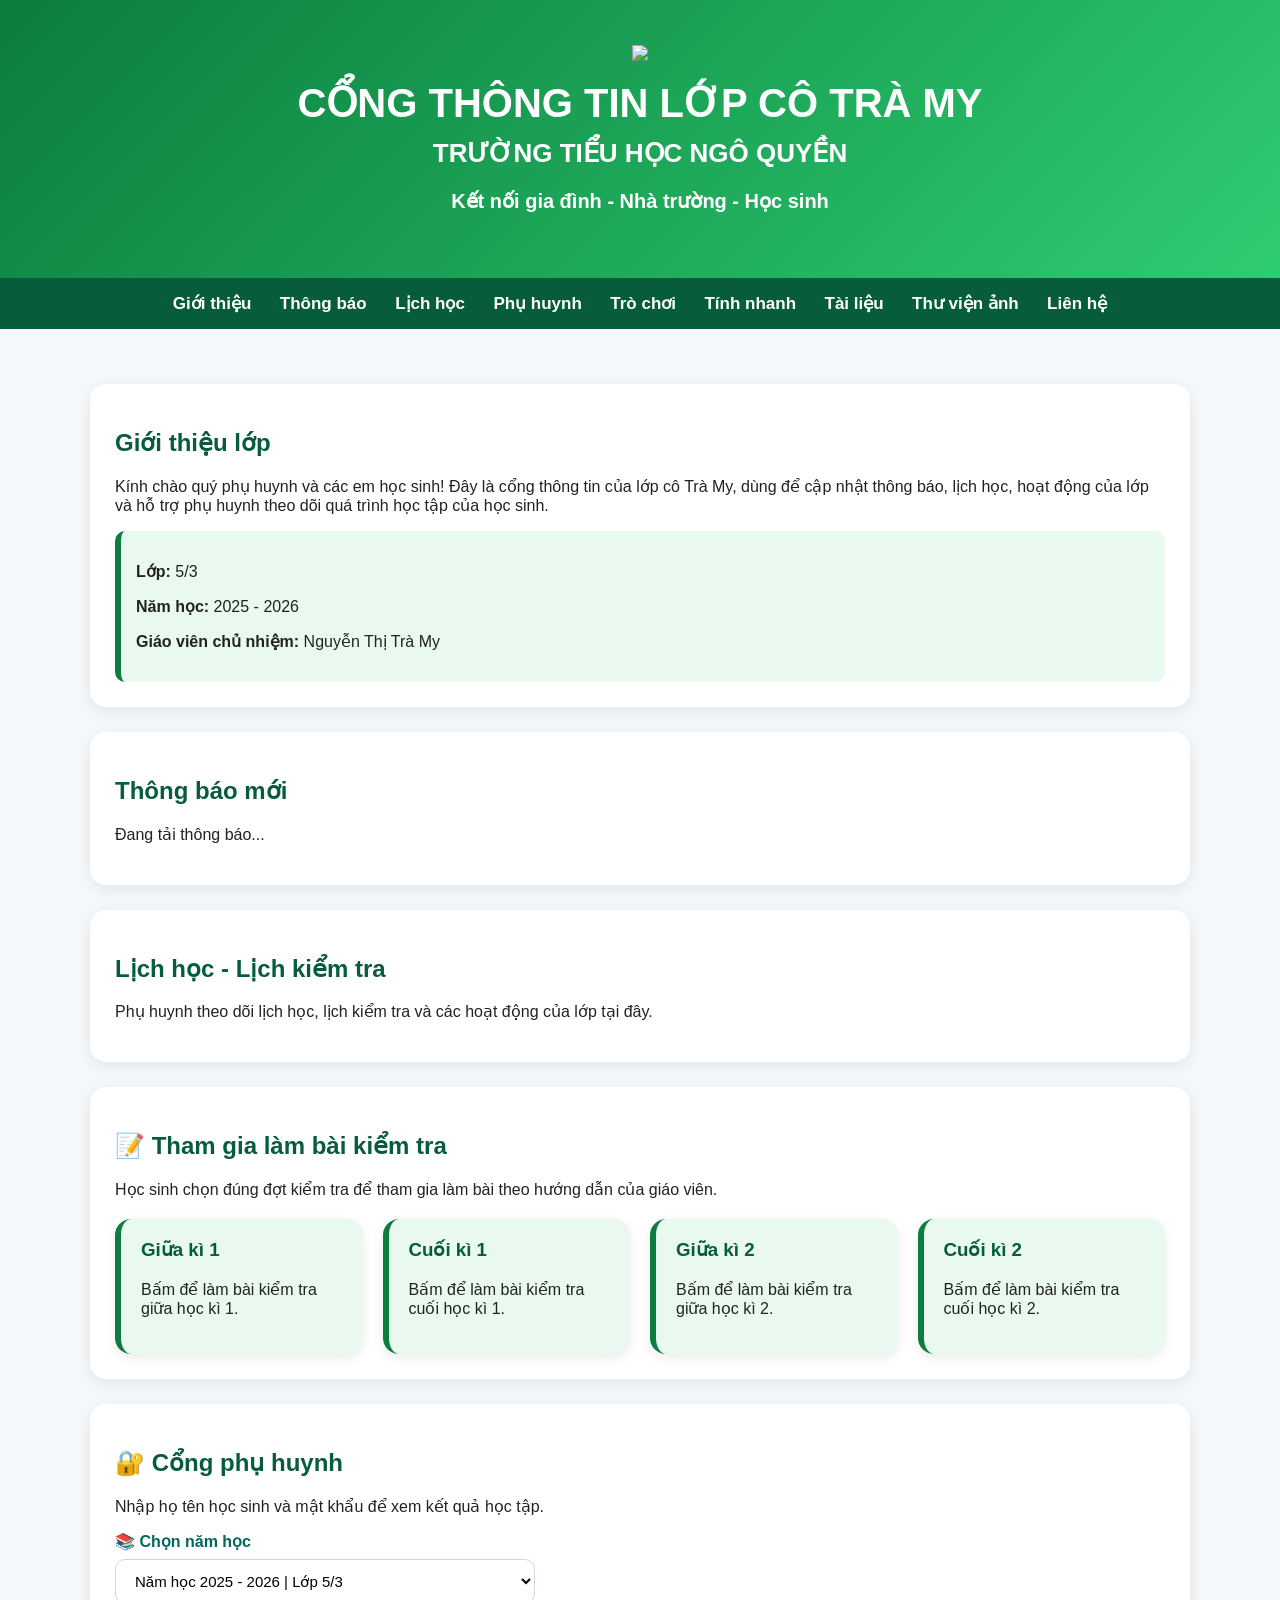
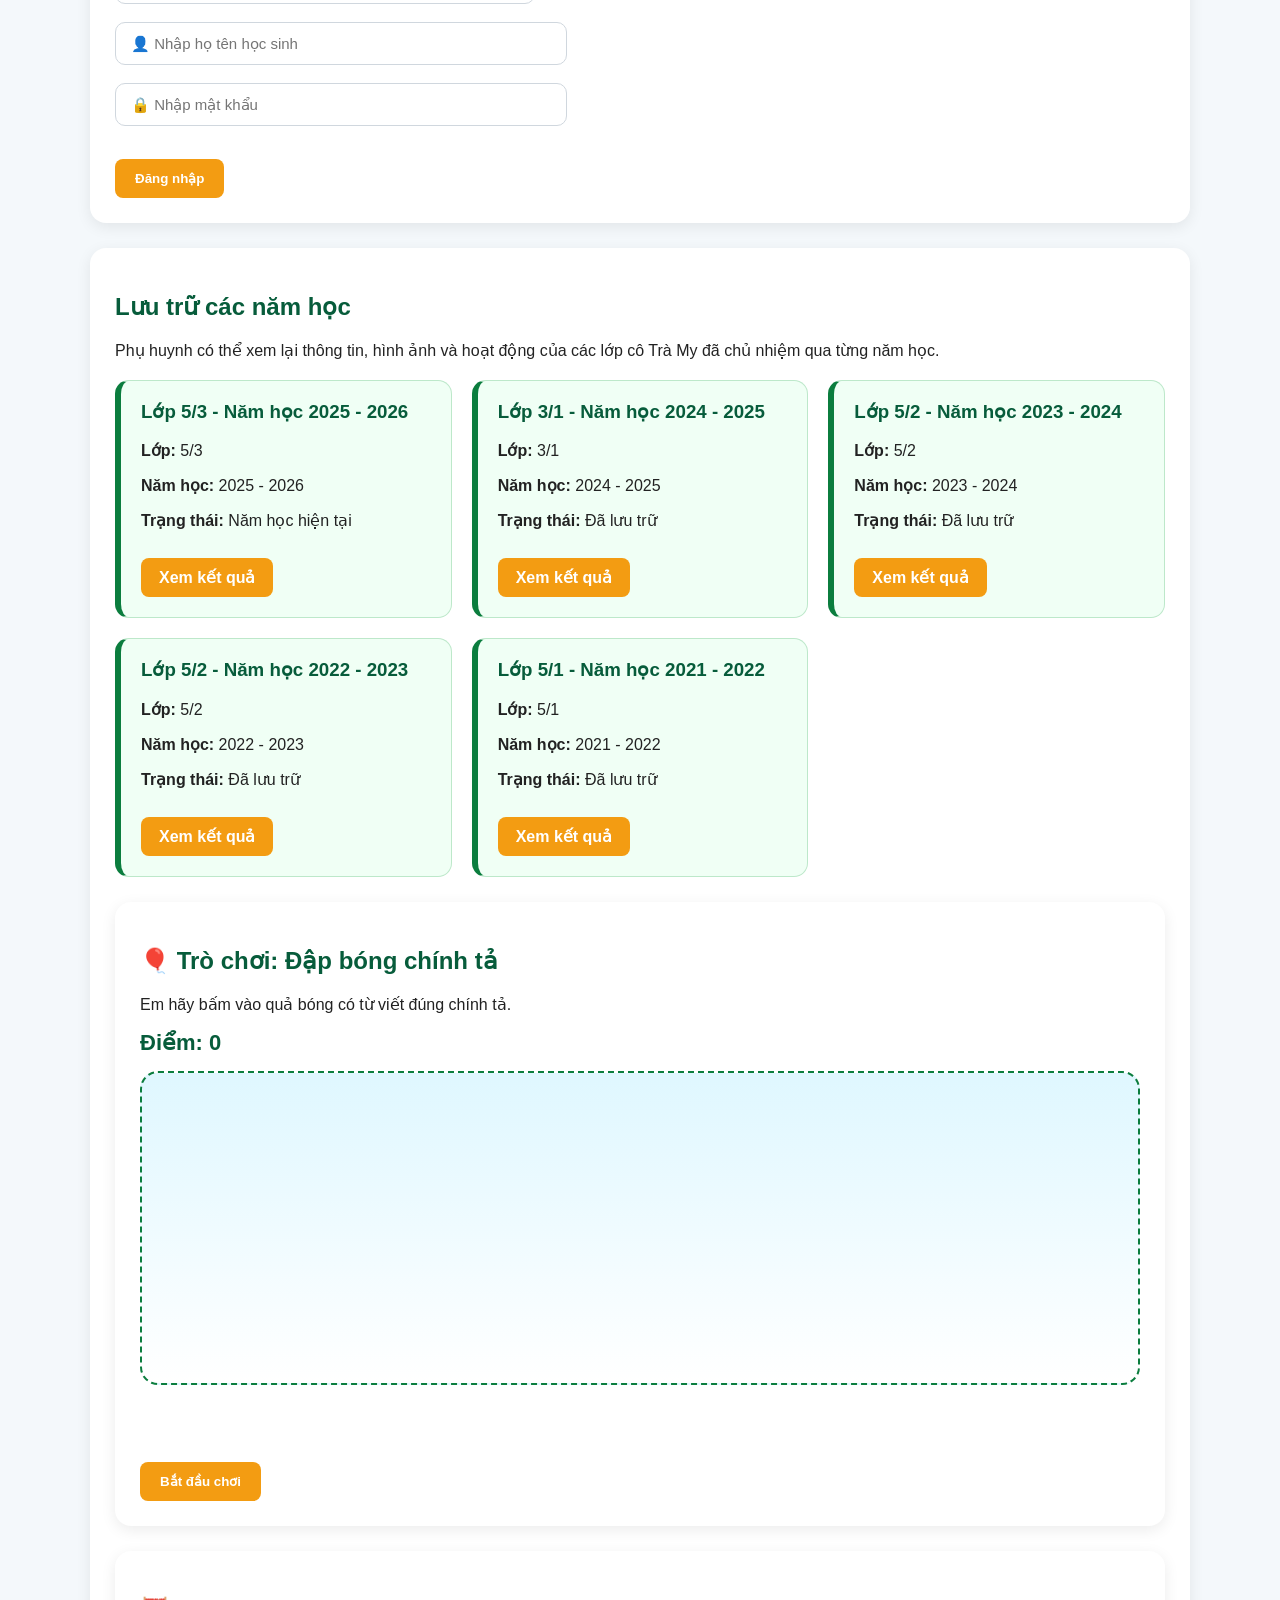
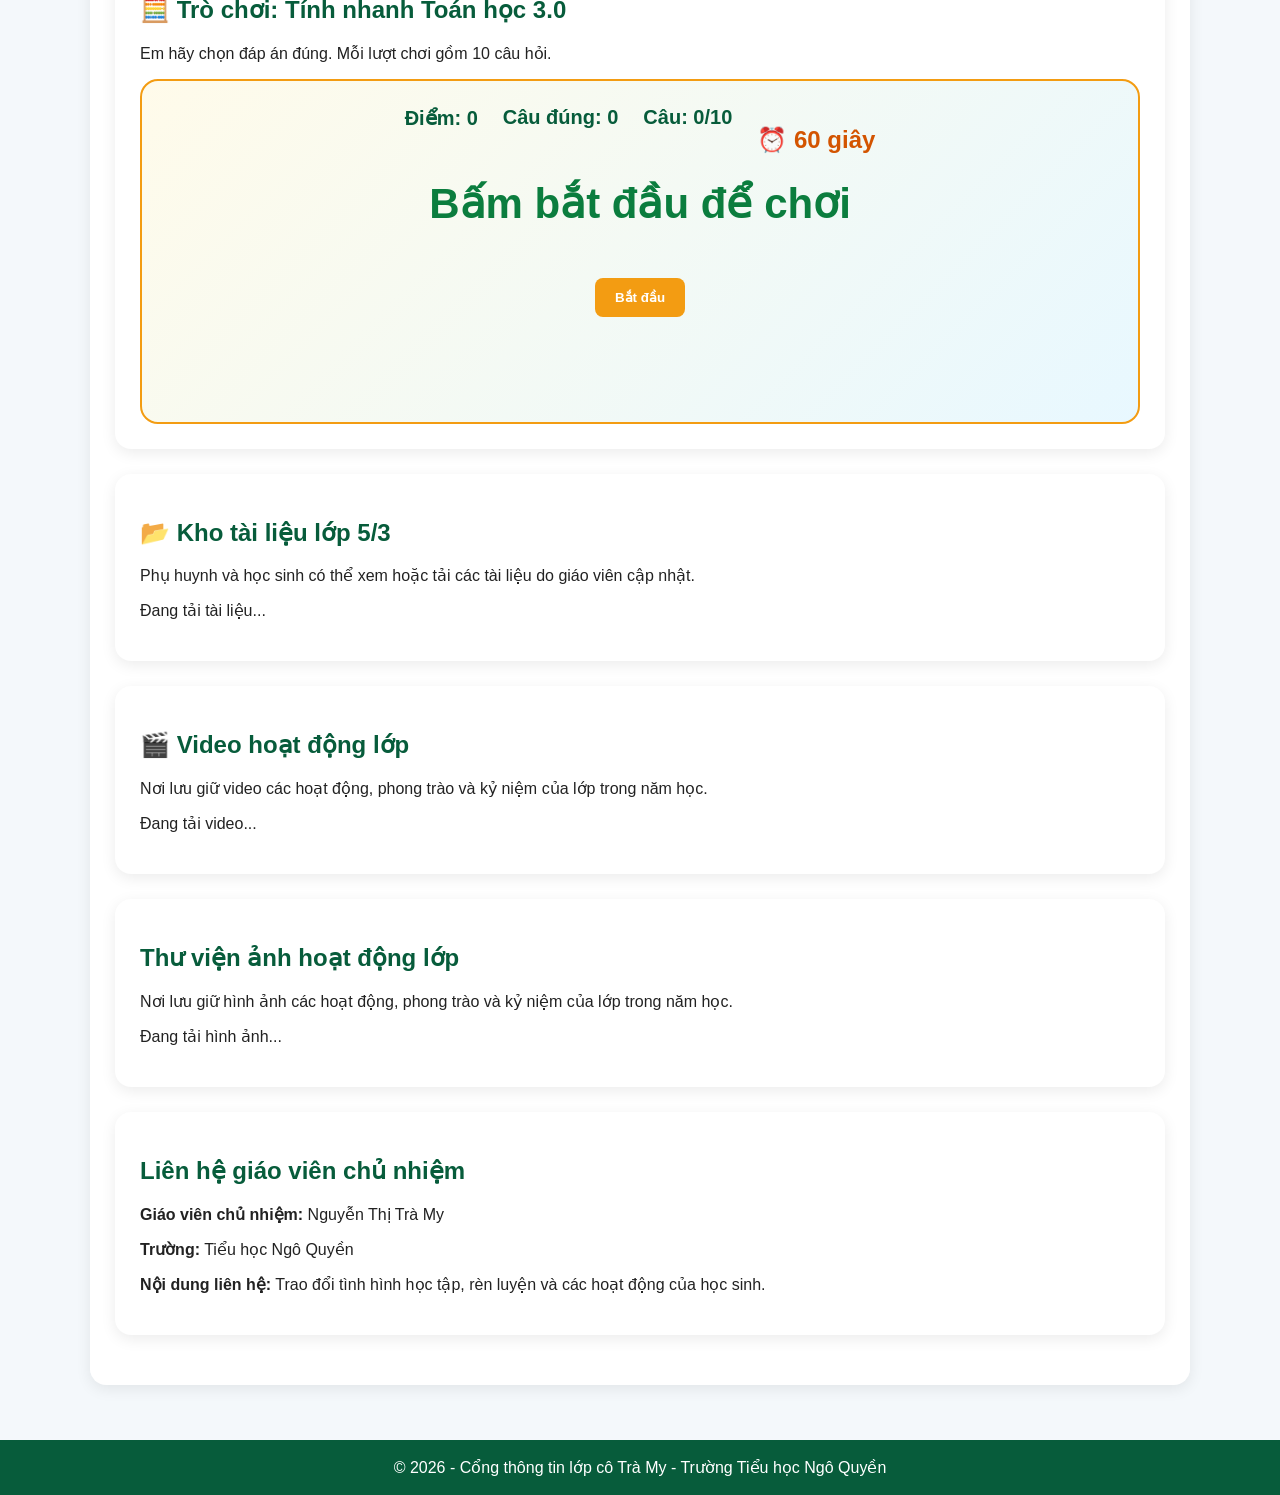
==== index.html @ 510ff074 "Update index.html" ====
<!DOCTYPE html>
<html lang="vi">
<head>
  <meta charset="UTF-8">
  <title>Cổng thông tin lớp cô Trà My</title>
  <link rel="stylesheet" href="style.css">
</head>

<body>

<header>

<img src="images/logo.png" class="logo">

<h1>CỔNG THÔNG TIN LỚP CÔ TRÀ MY</h1>

<h2>TRƯỜNG TIỂU HỌC NGÔ QUYỀN</h2>

<p>Kết nối gia đình - Nhà trường - Học sinh</p>

</header>

<nav>
<a href="#gioithieu">Giới thiệu</a>
<a href="#thongbao">Thông báo</a>
<a href="#lichhoc">Lịch học</a>
<a href="#phuhuynh">Phụ huynh</a>
<a href="#trochoi">Trò chơi</a>
<a href="#toanhoc">Tính nhanh</a>
<a href="#tailieu">Tài liệu</a>
<a href="#thuvien">Thư viện ảnh</a>
<a href="#lienhe">Liên hệ</a>
</nav>

<main>

<section id="gioithieu" class="box">
  <h2>Giới thiệu lớp</h2>
  <p>
    Kính chào quý phụ huynh và các em học sinh!
    Đây là cổng thông tin của lớp cô Trà My, dùng để cập nhật thông báo,
    lịch học, hoạt động của lớp và hỗ trợ phụ huynh theo dõi quá trình học tập của học sinh.
  </p>

  <div class="info">
    <p><b>Lớp:</b> 5/3</p>
    <p><b>Năm học:</b> 2025 - 2026</p>
    <p><b>Giáo viên chủ nhiệm:</b> Nguyễn Thị Trà My</p>
  </div>
</section>

<section id="thongbao" class="box">
  <h2>Thông báo mới</h2>
  <div id="danhSachThongBao">
  <p>Đang tải thông báo...</p>
</div>
</section>

<section id="lichhoc" class="box">
  <h2>Lịch học - Lịch kiểm tra</h2>
  <p>Phụ huynh theo dõi lịch học, lịch kiểm tra và các hoạt động của lớp tại đây.</p>
</section>

<section id="baikiemtra" class="box">
  <h2>📝 Tham gia làm bài kiểm tra</h2>
  <p>
    Học sinh chọn đúng đợt kiểm tra để tham gia làm bài theo hướng dẫn của giáo viên.
  </p>

  <div class="test-grid">

    <a class="test-card" href="#" target="_blank">
      <h3>Giữa kì 1</h3>
      <p>Bấm để làm bài kiểm tra giữa học kì 1.</p>
    </a>

    <a class="test-card" href="#" target="_blank">
      <h3>Cuối kì 1</h3>
      <p>Bấm để làm bài kiểm tra cuối học kì 1.</p>
    </a>

    <a class="test-card" href="#" target="_blank">
      <h3>Giữa kì 2</h3>
      <p>Bấm để làm bài kiểm tra giữa học kì 2.</p>
    </a>

    <a class="test-card" href="#" target="_blank">
      <h3>Cuối kì 2</h3>
      <p>Bấm để làm bài kiểm tra cuối học kì 2.</p>
    </a>

  </div>
</section>
<section id="phuhuynh" class="box">

<h2>🔐 Cổng phụ huynh</h2>

<p>Nhập họ tên học sinh và mật khẩu để xem kết quả học tập.</p>
<div class="form-group">
    <label>📚 Chọn năm học</label>

    <select id="namhoc" class="input-box">
        <option value="2025-2026">Năm học 2025 - 2026 | Lớp 5/3</option>
        <option value="2024-2025">Năm học 2024 - 2025 | Lớp 3/1</option>
        <option value="2023-2024">Năm học 2023 - 2024 | Lớp 5/2</option>
        <option value="2022-2023">Năm học 2022 - 2023 | Lớp 5/2</option>
        <option value="2021-2022">Năm học 2021 - 2022 | Lớp 5/1</option>
    </select>

<br><br>

<input
type="text"
id="tenhs"
class="input-box"
placeholder="👤 Nhập họ tên học sinh">

<br><br>

<input
type="password"
id="matkhau"
class="input-box"
placeholder="🔒 Nhập mật khẩu">

<br><br>
</div>
<button onclick="dangNhapHocSinh()">
Đăng nhập
</button>

<div id="ketQuaHocSinh"></div>

</section>

<section id="namhoc" class="box">
  <h2>Lưu trữ các năm học</h2>
  <p>
    Phụ huynh có thể xem lại thông tin, hình ảnh và hoạt động của các lớp cô Trà My đã chủ nhiệm qua từng năm học.
  </p>

  <div id="dsNamHoc" class="year-list"></div>
<section id="trochoi" class="box">
  <h2>🎈 Trò chơi: Đập bóng chính tả</h2>
  <p>Em hãy bấm vào quả bóng có từ viết đúng chính tả.</p>

  <div class="score-board">
    Điểm: <span id="diem">0</span>
  </div>

  <div id="gameArea" class="game-area"></div>
<p id="ketQuaChinhTa"></p>

  <button onclick="batDauTroChoi()">Bắt đầu chơi</button>
</section>
<section id="toanhoc" class="box">
  <h2>🧮 Trò chơi: Tính nhanh Toán học 3.0</h2>
  <p>Em hãy chọn đáp án đúng. Mỗi lượt chơi gồm 10 câu hỏi.</p>

  <div class="math-game">
    <div class="math-info">
      <span>Điểm: <b id="diemToan">0</b></span>
      <span>Câu đúng: <b id="cauDungToan">0</b></span>
      <span>Câu: <b id="soCauToan">0</b>/10</span>
      <span id="dongHoToan">⏰ 60 giây</span>
    </div>

    <div id="phepTinh" class="math-question">Bấm bắt đầu để chơi</div>

    <div id="luaChonToan" class="answer-grid"></div>

    <button onclick="batDauToan()">Bắt đầu</button>

    <p id="ketQuaToan" class="math-result"></p>
  </div>
</section>


<section id="tailieu" class="box">
  <h2>📂 Kho tài liệu lớp 5/3</h2>
  <p>Phụ huynh và học sinh có thể xem hoặc tải các tài liệu do giáo viên cập nhật.</p>
  <div id="danhSachTaiLieu">
    <p>Đang tải tài liệu...</p>
  </div>
</section>
<section id="video" class="box">
  <h2>🎬 Video hoạt động lớp</h2>
  <p>Nơi lưu giữ video các hoạt động, phong trào và kỷ niệm của lớp trong năm học.</p>

  <div id="danhSachVideo">
    <p>Đang tải video...</p>
  </div>
</section>
<section id="thuvien" class="box">
  <h2>Thư viện ảnh hoạt động lớp</h2>
  <p>Nơi lưu giữ hình ảnh các hoạt động, phong trào và kỷ niệm của lớp trong năm học.</p>

  <div id="danhSachAnh">
    <p>Đang tải hình ảnh...</p>
  </div>
</section>

<section id="lienhe" class="box">
  <h2>Liên hệ giáo viên chủ nhiệm</h2>
  <p><b>Giáo viên chủ nhiệm:</b> Nguyễn Thị Trà My</p>
  <p><b>Trường:</b> Tiểu học Ngô Quyền</p>
  <p><b>Nội dung liên hệ:</b> Trao đổi tình hình học tập, rèn luyện và các hoạt động của học sinh.</p>
</section>

</main>

<footer>
  © 2026 - Cổng thông tin lớp cô Trà My - Trường Tiểu học Ngô Quyền
</footer>

<script src="https://cdn.jsdelivr.net/npm/@supabase/supabase-js@2"></script>
<script src="supabase-config.js"></script>
<script src="script.js"></script>

</body>
</html>
---- style.css ----
body {
  margin: 0;
  font-family: Arial, sans-serif;
  background: #f4f8fb;
  color: #222;
}

header {
  background: linear-gradient(135deg, #0b7d3e, #2ecc71);
  color: white;
  text-align: center;
  padding: 45px 20px;
}

header h1 {
  margin: 0;
  font-size: 40px;
}

header h2 {
  margin: 12px 0;
  font-size: 26px;
}

header p {
  font-size: 20px;
  font-weight: bold;
}

nav {
  background: #075c3b;
  text-align: center;
  padding: 15px;
  position: sticky;
  top: 0;
}

nav a {
  color: white;
  text-decoration: none;
  margin: 12px;
  font-size: 17px;
  font-weight: bold;
}

nav a:hover {
  color: yellow;
}

main {
  width: 90%;
  max-width: 1100px;
  margin: auto;
  padding: 30px 0;
}

.box {
  background: white;
  padding: 25px;
  margin: 25px 0;
  border-radius: 16px;
  box-shadow: 0 4px 15px rgba(0,0,0,0.08);
}

.box h2 {
  color: #075c3b;
}

.info {
  background: #e9f9ef;
  padding: 15px;
  border-left: 6px solid #0b7d3e;
  border-radius: 10px;
  margin-top: 15px;
}

input {
  padding: 12px;
  width: 260px;
  border: 1px solid #ccc;
  border-radius: 8px;
}

button {
  padding: 12px 20px;
  background: #f39c12;
  color: white;
  border: none;
  border-radius: 8px;
  font-weight: bold;
  cursor: pointer;
}

button:hover {
  background: #d98200;
}

footer {
  background: #075c3b;
  color: white;
  text-align: center;
  padding: 18px;
}
.logo{
    width:120px;
    margin-bottom:15px;
}
.year-list {
  display: grid;
  grid-template-columns: repeat(auto-fit, minmax(260px, 1fr));
  gap: 20px;
  margin-top: 20px;
}

.year-card {
  background: #f0fff5;
  border: 1px solid #bde8ca;
  border-left: 6px solid #0b7d3e;
  padding: 20px;
  border-radius: 14px;
}

.year-card h3 {
  color: #075c3b;
  margin-top: 0;
}
.score-board {
  font-size: 22px;
  font-weight: bold;
  color: #075c3b;
  margin: 15px 0;
}

.game-area {
  min-height: 260px;
  background: linear-gradient(#dff7ff, #ffffff);
  border: 2px dashed #0b7d3e;
  border-radius: 18px;
  padding: 25px;
  display: flex;
  justify-content: space-around;
  align-items: end;
}

.balloon {
  width: 150px;
  height: 190px;
  background: #ff6b6b;
  border-radius: 50% 50% 45% 45%;
  display: flex;
  align-items: center;
  justify-content: center;
  text-align: center;
  color: white;
  font-weight: bold;
  font-size: 20px;
  cursor: pointer;
  animation: bayLen 3s infinite alternate;
}

.balloon:nth-child(2) {
  background: #3498db;
}

@keyframes bayLen {
  from {
    transform: translateY(40px);
  }
  to {
    transform: translateY(-30px);
  }
}
#ketQuaChinhTa{
    text-align:center;
    font-size:22px;
    font-weight:bold;
    color:#075c3b;
    min-height:40px;
    margin-top:15px;
}
.answer-grid{
    display:grid;
    grid-template-columns:repeat(2,1fr);
    gap:15px;
    margin-top:20px;
}

.answer-option{
    background:#0b7d3e;
    color:white;
    padding:18px;
    border-radius:12px;
    cursor:pointer;
    font-size:22px;
    font-weight:bold;
    text-align:center;
}

.answer-option:hover{
    background:#0f9d4a;
}

#dongHoToan{
    font-size:24px;
    font-weight:bold;
    color:#d35400;
    margin-top:20px;
}
.math-info {
  display: flex;
  justify-content: center;
  gap: 18px;
  flex-wrap: wrap;
  font-size: 18px;
  color: #075c3b;
  margin-bottom: 20px;
}

.correct-answer {
  background: #27ae60 !important;
  animation: dungSai 0.5s;
}

.wrong-answer {
  background: #e74c3c !important;
  animation: dungSai 0.5s;
}

@keyframes dungSai {
  0% { transform: scale(1); }
  50% { transform: scale(1.08); }
  100% { transform: scale(1); }
}

.final-result {
  background: #fffbea;
  border: 2px solid #f39c12;
  border-radius: 16px;
  padding: 20px;
  margin-top: 20px;
  text-align: center;
}

.final-result h3 {
  color: #d35400;
  font-size: 28px;
}
.math-game {
  background: linear-gradient(135deg, #fffbea, #e8f8ff);
  border: 2px solid #f39c12;
  padding: 25px;
  border-radius: 18px;
  margin-top: 15px;
  text-align: center;
}

.math-info {
  display: flex;
  justify-content: center;
  gap: 25px;
  flex-wrap: wrap;
  font-size: 20px;
  font-weight: bold;
  color: #075c3b;
  margin-bottom: 20px;
}

.math-question {
  font-size: 42px;
  font-weight: bold;
  color: #0b7d3e;
  margin: 25px 0;
}

.answer-grid {
  display: grid;
  grid-template-columns: repeat(2, 1fr);
  gap: 18px;
  margin: 25px 0;
}

.answer-option {
  background: #0b7d3e;
  color: white;
  padding: 22px;
  border-radius: 14px;
  cursor: pointer;
  font-size: 26px;
  font-weight: bold;
  text-align: center;
}

.answer-option:hover {
  background: #0f9d4a;
  transform: scale(1.03);
}

#dongHoToan {
  font-size: 24px;
  font-weight: bold;
  color: #d35400;
}

.math-result {
  font-size: 22px;
  font-weight: bold;
  color: #075c3b;
  min-height: 40px;
  margin-top: 18px;
}

.correct-answer {
  background: #27ae60 !important;
}

.wrong-answer {
  background: #e74c3c !important;
}
.test-grid {
  display: grid;
  grid-template-columns: repeat(auto-fit, minmax(220px, 1fr));
  gap: 20px;
  margin-top: 20px;
}

.test-card {
  background: #e9f9ef;
  border-left: 6px solid #0b7d3e;
  padding: 20px;
  border-radius: 16px;
  text-decoration: none;
  color: #222;
  box-shadow: 0 4px 12px rgba(0,0,0,0.08);
}

.test-card h3 {
  color: #075c3b;
  margin-top: 0;
}

.test-card:hover {
  background: #d7f5e2;
  transform: translateY(-3px);
}
.parent-page {
  background: #f7fff9;
  border: 2px solid #0b7d3e;
  border-radius: 18px;
  padding: 25px;
  margin-top: 25px;
}

.parent-page h2,
.parent-page h3 {
  color: #075c3b;
}

.note-parent {
  background: #e9f9ef;
  padding: 12px;
  border-left: 5px solid #0b7d3e;
  border-radius: 8px;
}

.term-card-full {
  background: white;
  border-left: 7px solid #0b7d3e;
  padding: 22px;
  margin: 25px 0;
  border-radius: 16px;
  box-shadow: 0 4px 14px rgba(0,0,0,0.08);
}

.term-card-full h3 {
  color: #075c3b;
  font-size: 24px;
}

.term-card-full h4 {
  color: #d35400;
  margin-top: 20px;
}

.result-table {
  width: 100%;
  border-collapse: collapse;
  margin-top: 12px;
}

.result-table th {
  background: #0b7d3e;
  color: white;
  padding: 10px;
}

.result-table td {
  border: 1px solid #ddd;
  padding: 10px;
  text-align: center;
}

.result-table td:first-child {
  text-align: left;
  font-weight: bold;
}

.tag-list {
  display: flex;
  flex-wrap: wrap;
  gap: 10px;
}

.tag-list span {
  background: #e9f9ef;
  border: 1px solid #b7e4c7;
  padding: 8px 12px;
  border-radius: 20px;
  font-weight: bold;
}

.teacher-comment {
  background: #fffbea;
  border-left: 6px solid #f39c12;
  padding: 15px;
  border-radius: 10px;
  margin-top: 18px;
}

.reward-box {
  background: #fff2cc;
  border-left: 6px solid #f1c40f;
  padding: 15px;
  border-radius: 10px;
  margin-top: 15px;
  font-size: 18px;
}
/* GIAO DIỆN SỔ LIÊN LẠC ĐIỆN TỬ */

.parent-page {
  background: #f4fbf7;
  border-radius: 20px;
  padding: 25px;
  border: 2px solid #0b7d3e;
}

.parent-page h2 {
  text-align: center;
  color: #075c3b;
  font-size: 30px;
}

.parent-page h3 {
  color: #075c3b;
}

.term-card-full {
  background: #ffffff;
  border-radius: 18px;
  padding: 25px;
  margin: 25px 0;
  border-top: 8px solid #0b7d3e;
  box-shadow: 0 6px 18px rgba(0,0,0,0.12);
}

.term-card-full h3 {
  background: linear-gradient(135deg, #0b7d3e, #2ecc71);
  color: white;
  padding: 15px;
  border-radius: 12px;
  text-align: center;
  font-size: 24px;
}

.result-table {
  width: 100%;
  border-collapse: collapse;
  overflow: hidden;
  border-radius: 12px;
  margin-top: 15px;
}

.result-table th {
  background: #075c3b;
  color: white;
  padding: 12px;
}

.result-table td {
  border: 1px solid #ddd;
  padding: 11px;
  text-align: center;
}

.result-table td:first-child {
  text-align: left;
  font-weight: bold;
}

.tag-list span {
  background: #e9f9ef;
  color: #075c3b;
  border: 1px solid #b7e4c7;
  padding: 9px 14px;
  border-radius: 20px;
  font-weight: bold;
}

.teacher-comment {
  background: #fffbea;
  border-left: 7px solid #f39c12;
  padding: 18px;
  border-radius: 14px;
  margin-top: 20px;
}

.reward-box {
  background: linear-gradient(135deg, #fff2cc, #ffe699);
  border-left: 7px solid #f1c40f;
  padding: 18px;
  border-radius: 14px;
  margin-top: 18px;
  font-size: 19px;
  font-weight: bold;
}

.print-btn {
  display: block;
  margin: 25px auto;
  background: #0b7d3e;
  padding: 14px 28px;
  font-size: 18px;
}
.form-group{
    margin-bottom:15px;
}

.form-group label{
    display:block;
    margin-bottom:8px;
    font-weight:600;
    color:#00695c;
}

.input-box{
    width:100%;
    max-width:420px;
    padding:12px 15px;
    border:1px solid #d0d7de;
    border-radius:10px;
    font-size:15px;
    background:#fff;
    transition:0.3s;
}

.input-box:focus{
    border-color:#009688;
    box-shadow:0 0 0 3px rgba(0,150,136,0.15);
    outline:none;
}
.login-btn{
    background:#ff9800;
    color:white;
    border:none;
    padding:12px 30px;
    border-radius:10px;
    font-size:16px;
    font-weight:600;
    cursor:pointer;
    transition:0.3s;
}

.login-btn:hover{
    background:#f57c00;
    transform:translateY(-2px);
}
.student-header{
    display:flex;
    align-items:center;
    gap:20px;
    background:#f5faf7;
    border:2px solid #d9efe2;
    border-radius:18px;
    padding:20px;
    margin-bottom:25px;
}

.student-avatar{
    width:90px;
    height:90px;
    border-radius:50%;
    background:#0b8457;
    color:white;
    font-size:50px;
    display:flex;
    justify-content:center;
    align-items:center;
}

.student-info-box h2{
    margin:0;
    color:#00695c;
}

.student-name{
    font-size:32px;
    margin-top:8px;
    margin-bottom:8px;
    color:#0b8457;
    font-weight:700;
}

.student-desc{
    color:#666;
    font-size:15px;
    margin-top:4px;
}
.notice-card {
  background: #f7fff9;
  border-left: 6px solid #0b7d3e;
  padding: 15px;
  border-radius: 12px;
  margin: 12px 0;
  box-shadow: 0 3px 10px rgba(0,0,0,0.06);
}

.notice-date {
  color: #d35400;
  font-weight: bold;
}

.notice-card h3 {
  color: #075c3b;
  margin: 6px 0;
}
.year-btn{
  display:inline-block;
  margin-top:12px;
  background:#f39c12;
  color:white;
  padding:10px 18px;
  border-radius:8px;
  text-decoration:none;
  font-weight:bold;
}

.year-btn:hover{
  background:#e67e22;
}

/* KHO TÀI LIỆU */
.tai-lieu-list {
  display: flex;
  flex-direction: column;
  gap: 12px;
  margin-top: 15px;
}

.tai-lieu-item {
  display: flex;
  justify-content: space-between;
  align-items: center;
  gap: 12px;
  background: #f1fff6;
  border-left: 6px solid #0b7d3e;
  padding: 14px 16px;
  border-radius: 12px;
  box-shadow: 0 3px 10px rgba(0,0,0,0.06);
}

.tai-lieu-item span {
  font-size: 16px;
  font-weight: bold;
  color: #075c3b;
}

.tai-lieu-item a {
  background: #0b7d3e;
  color: white;
  padding: 8px 14px;
  border-radius: 8px;
  text-decoration: none;
  font-weight: bold;
  white-space: nowrap;
}

.tai-lieu-item a:hover {
  background: #075c3b;
}

.file-actions {
  display: flex;
  gap: 8px;
  align-items: center;
}

.delete-file-btn {
  background: #e74c3c;
  padding: 8px 14px;
}

.delete-file-btn:hover {
  background: #c0392b;
}

@media (max-width: 600px) {
  .tai-lieu-item {
    flex-direction: column;
    align-items: flex-start;
  }

  .file-actions {
    width: 100%;
  }
}
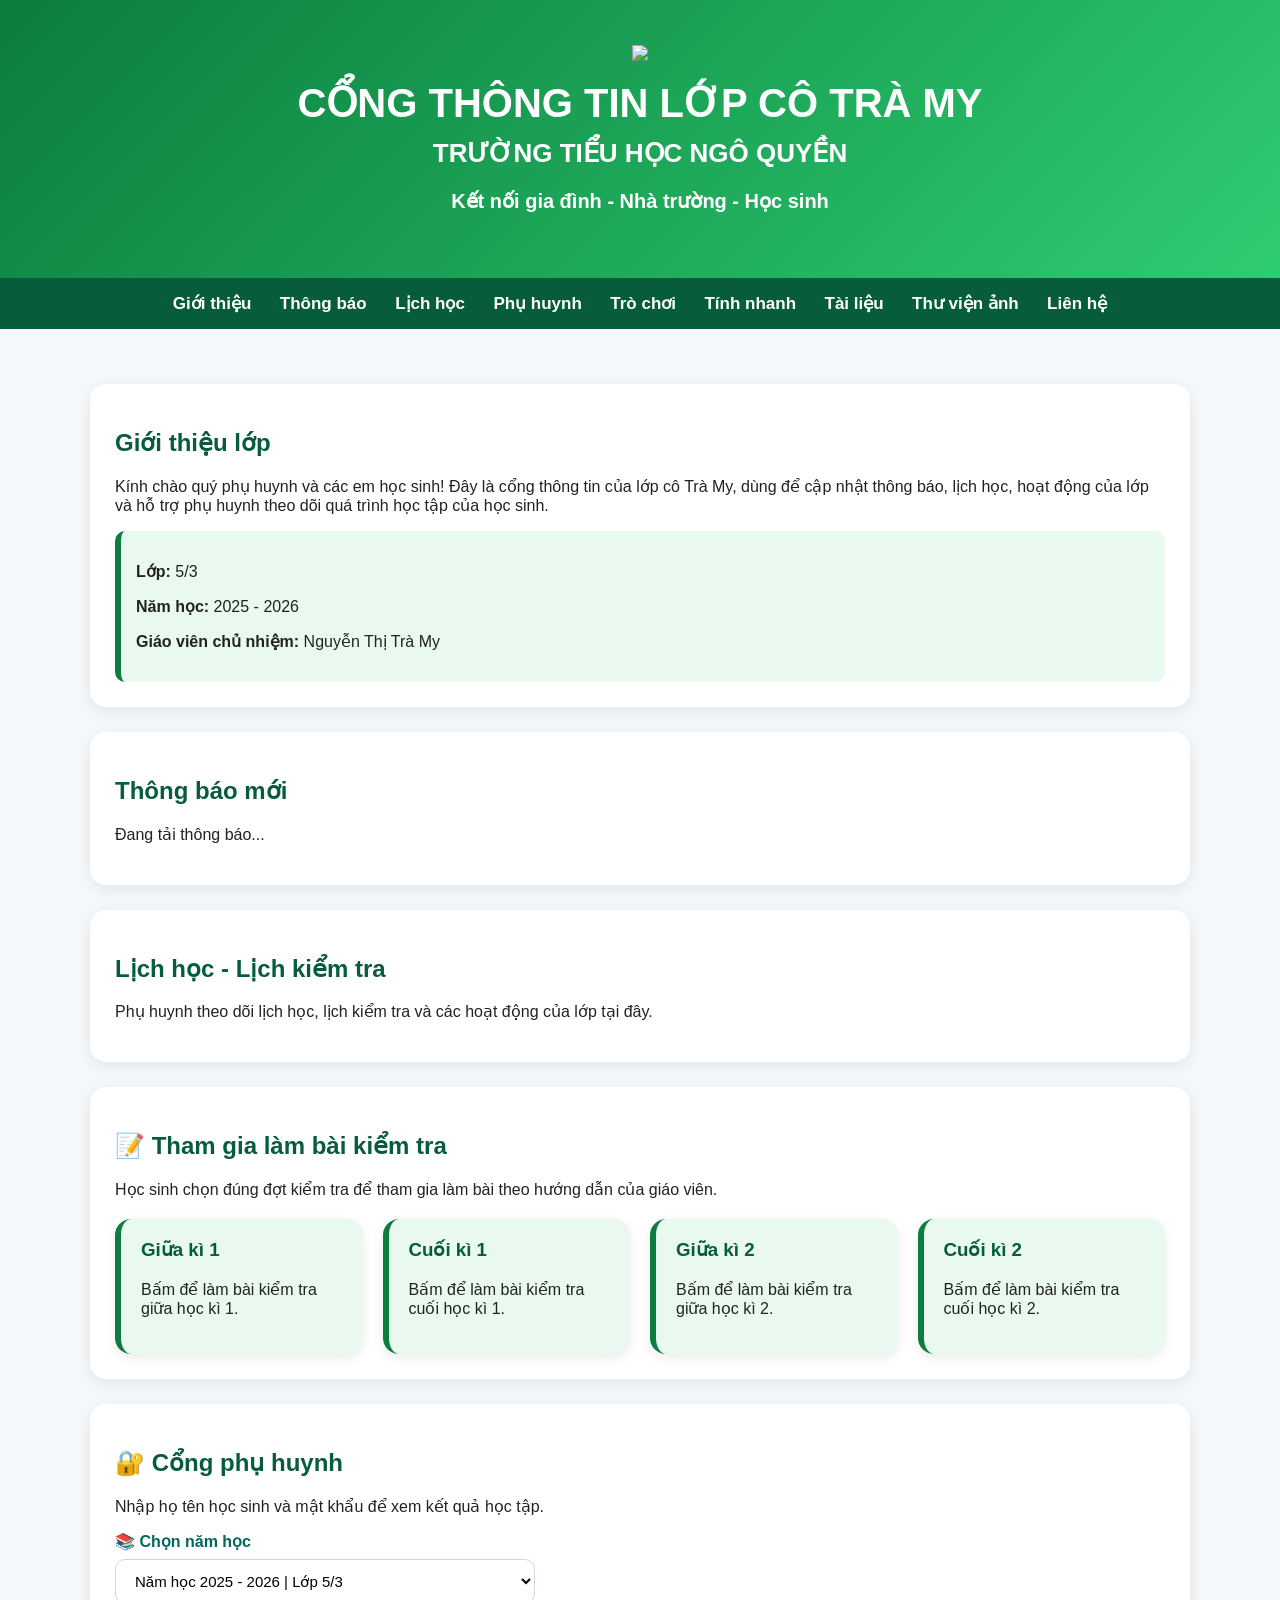
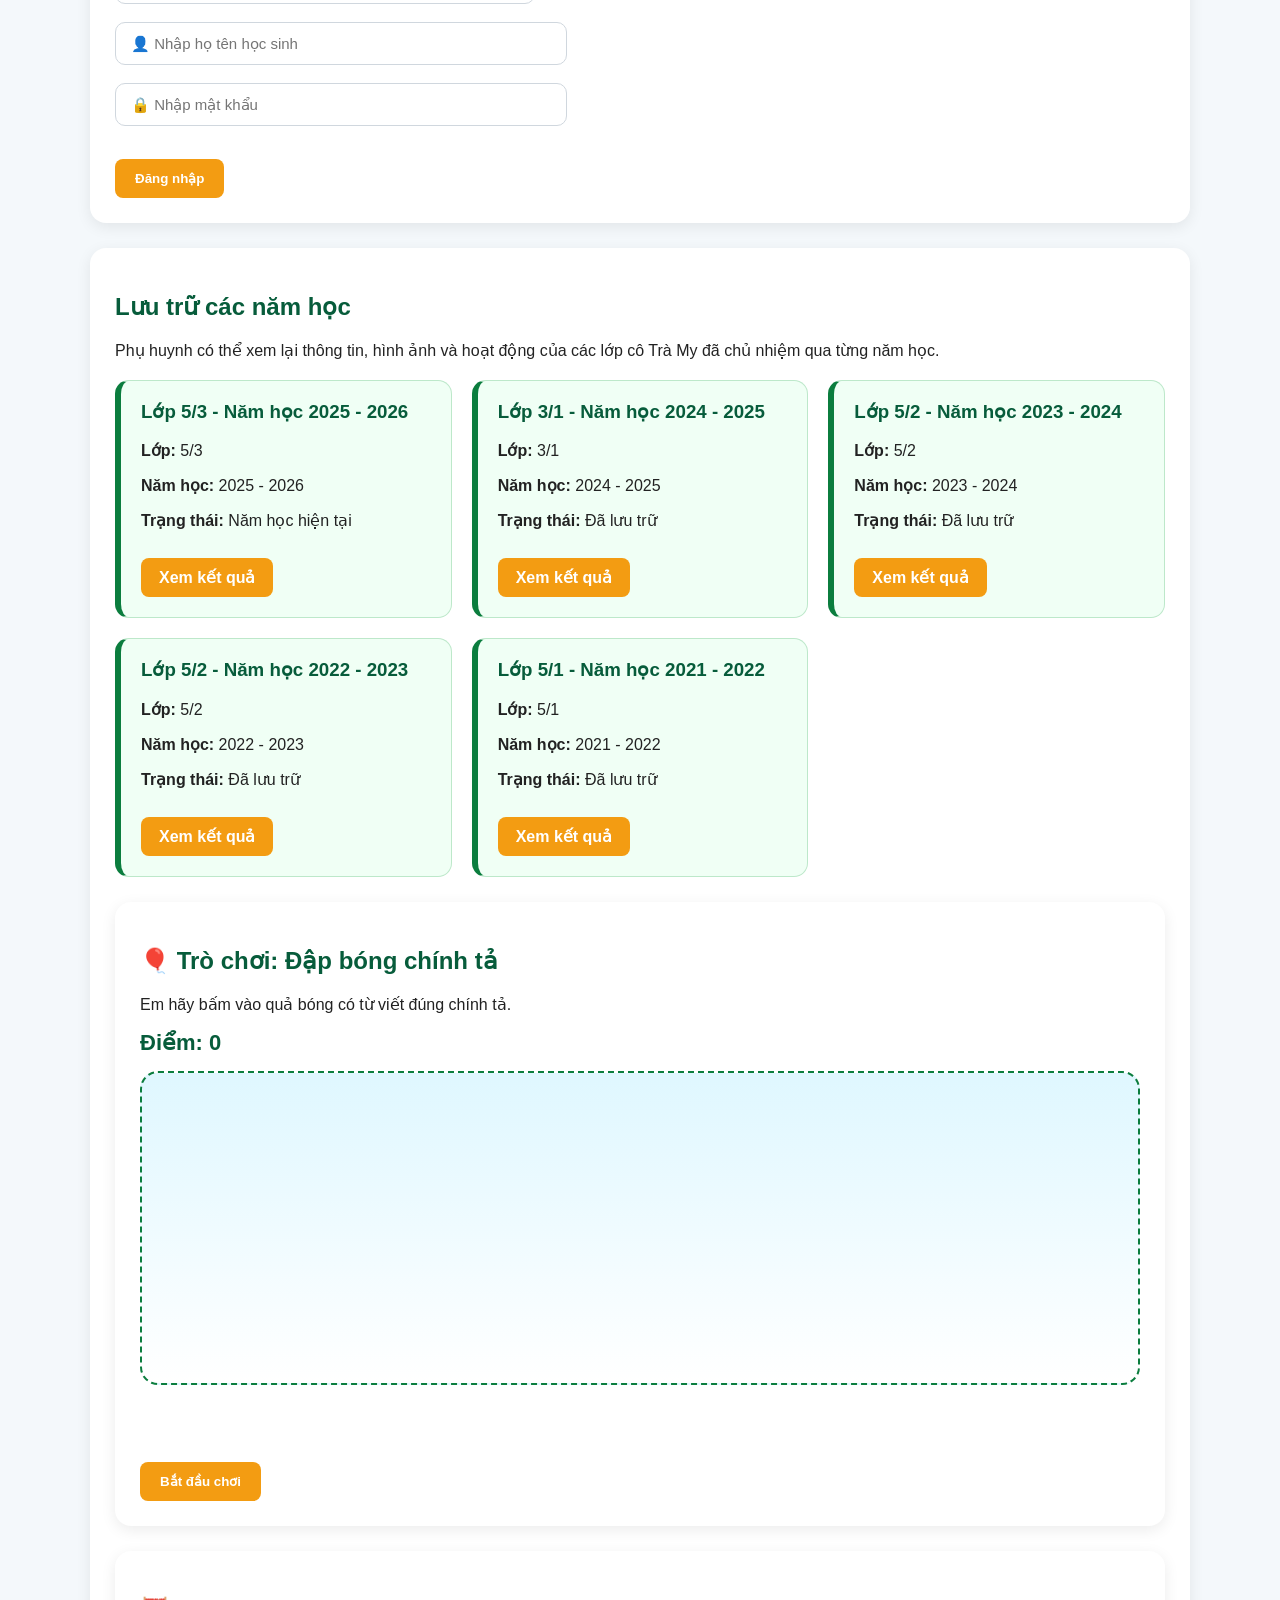
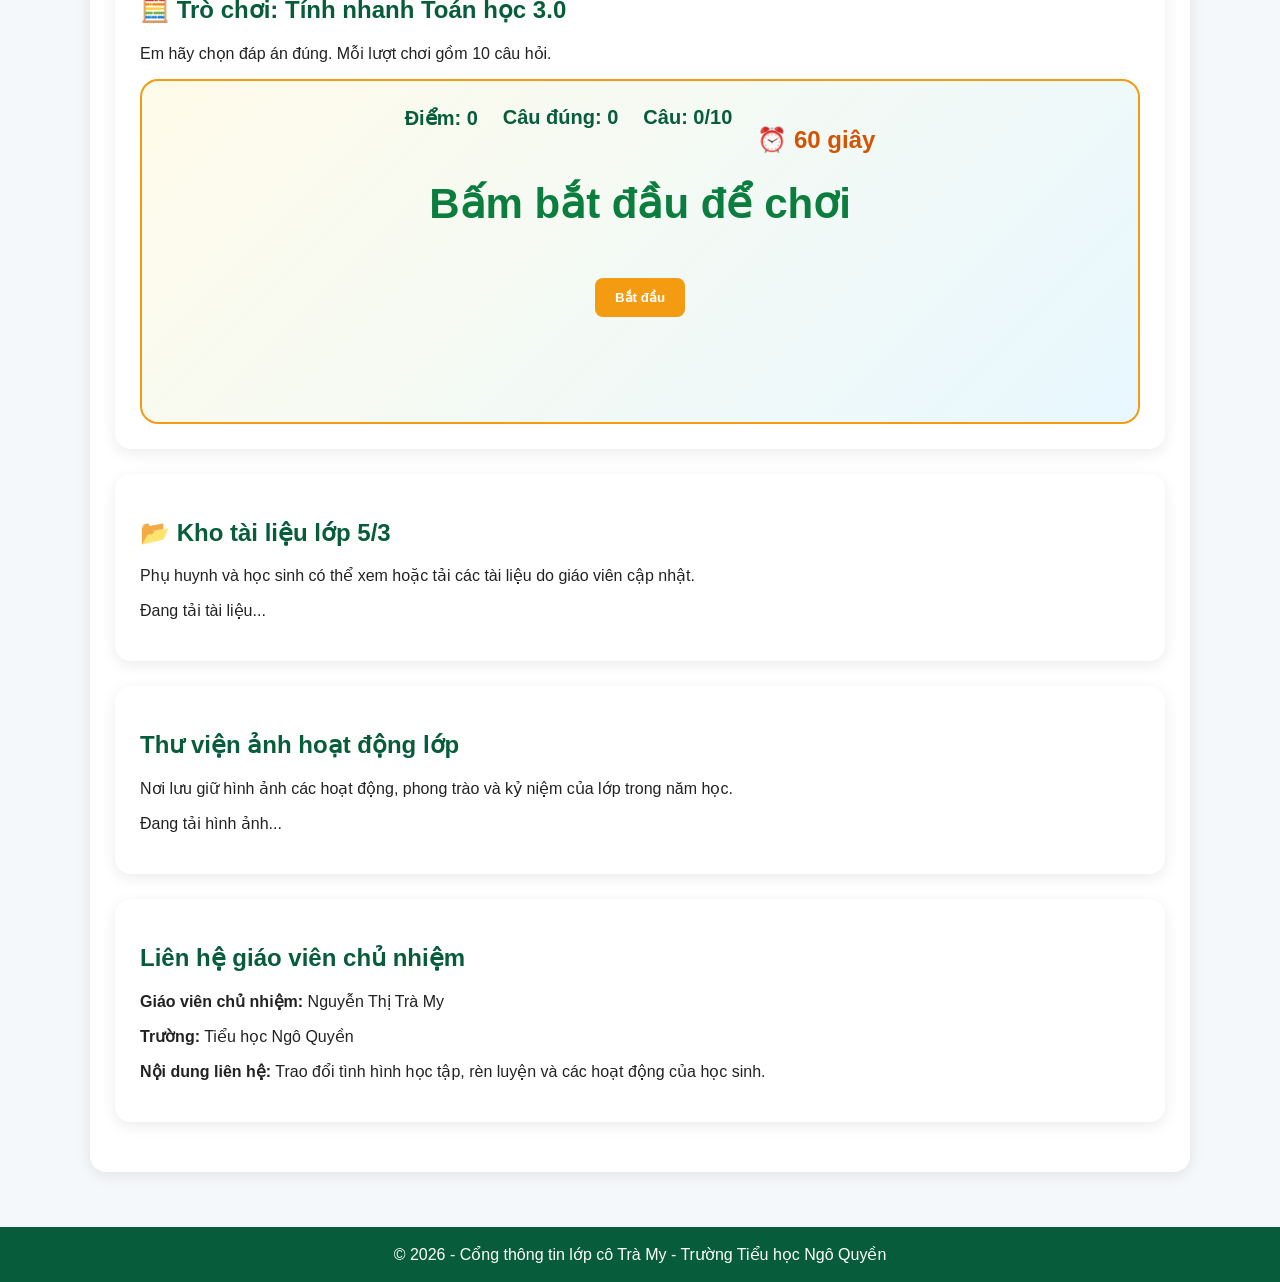
==== commit 3103a641: "Update index.html" ====
--- a/index.html
+++ b/index.html
@@ -183,14 +183,6 @@
     <p>Đang tải tài liệu...</p>
   </div>
 </section>
-<section id="video" class="box">
-  <h2>🎬 Video hoạt động lớp</h2>
-  <p>Nơi lưu giữ video các hoạt động, phong trào và kỷ niệm của lớp trong năm học.</p>
-
-  <div id="danhSachVideo">
-    <p>Đang tải video...</p>
-  </div>
-</section>
 <section id="thuvien" class="box">
   <h2>Thư viện ảnh hoạt động lớp</h2>
   <p>Nơi lưu giữ hình ảnh các hoạt động, phong trào và kỷ niệm của lớp trong năm học.</p>
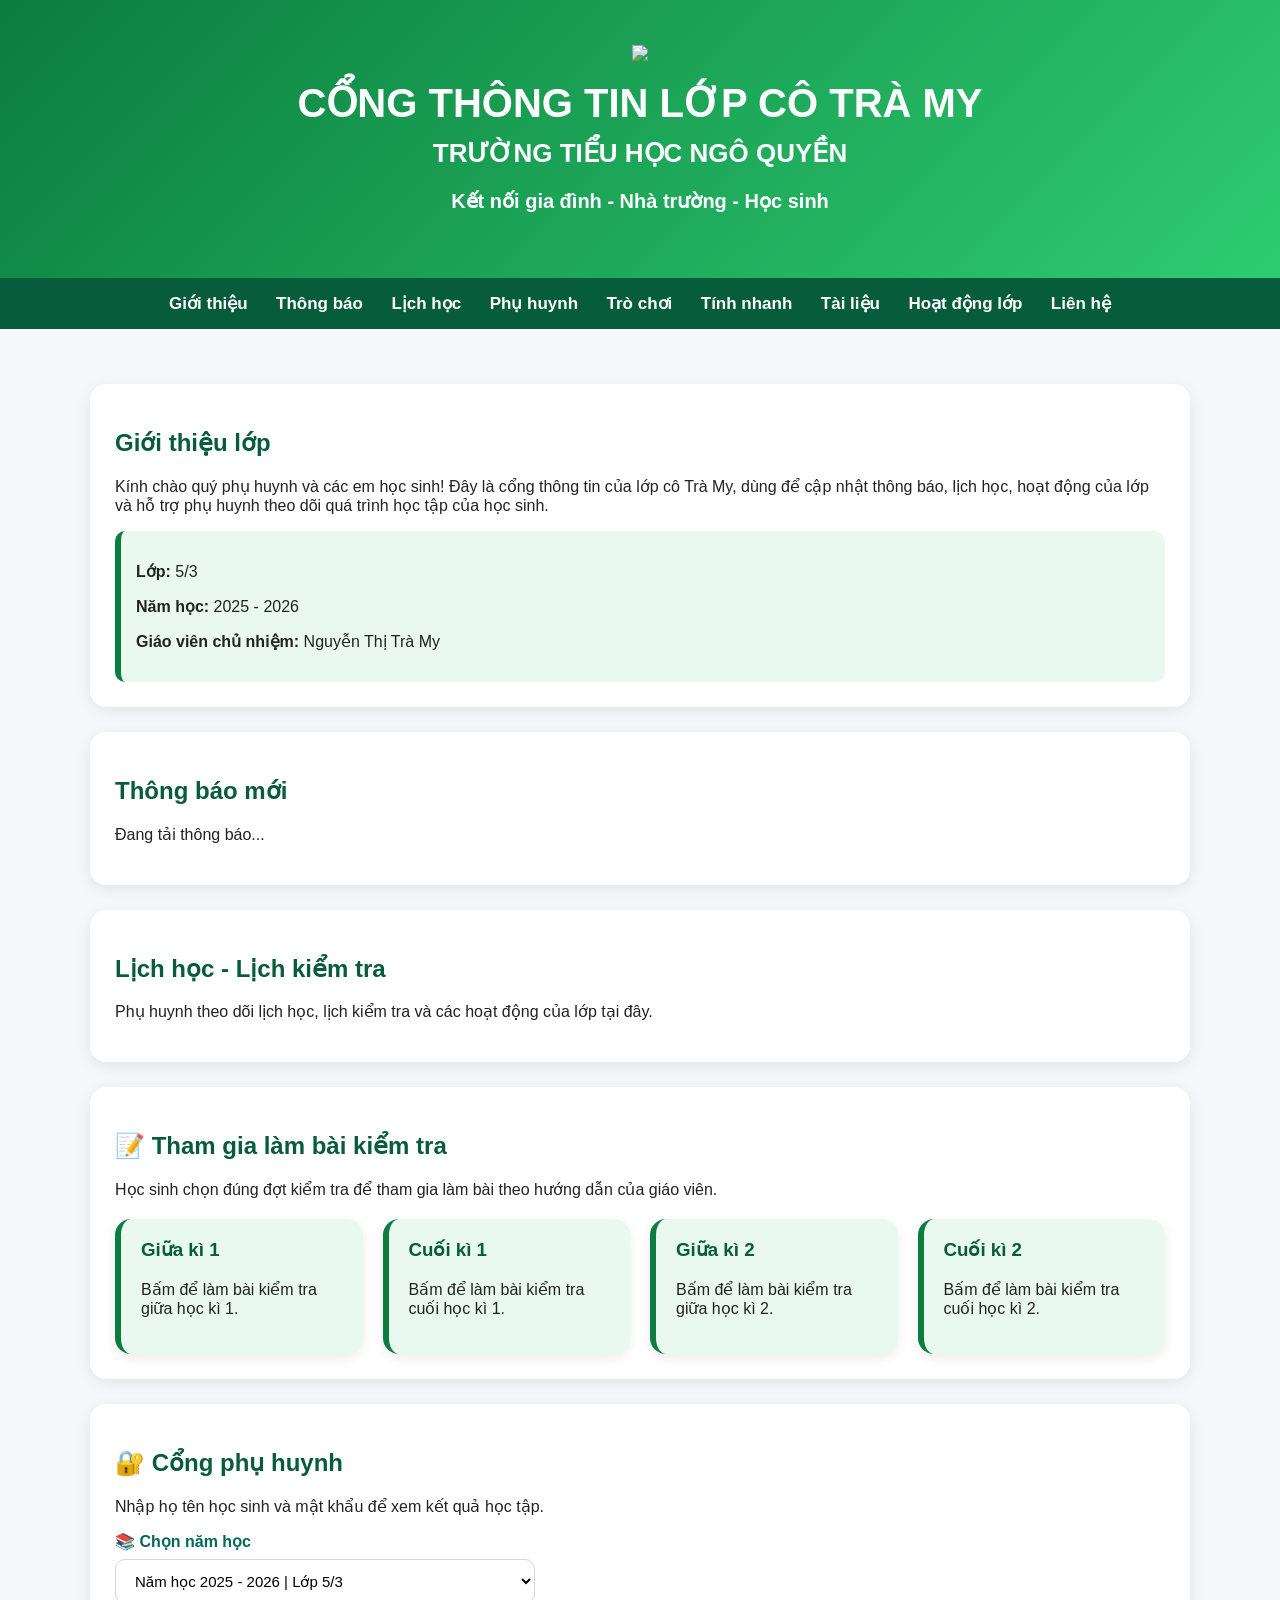
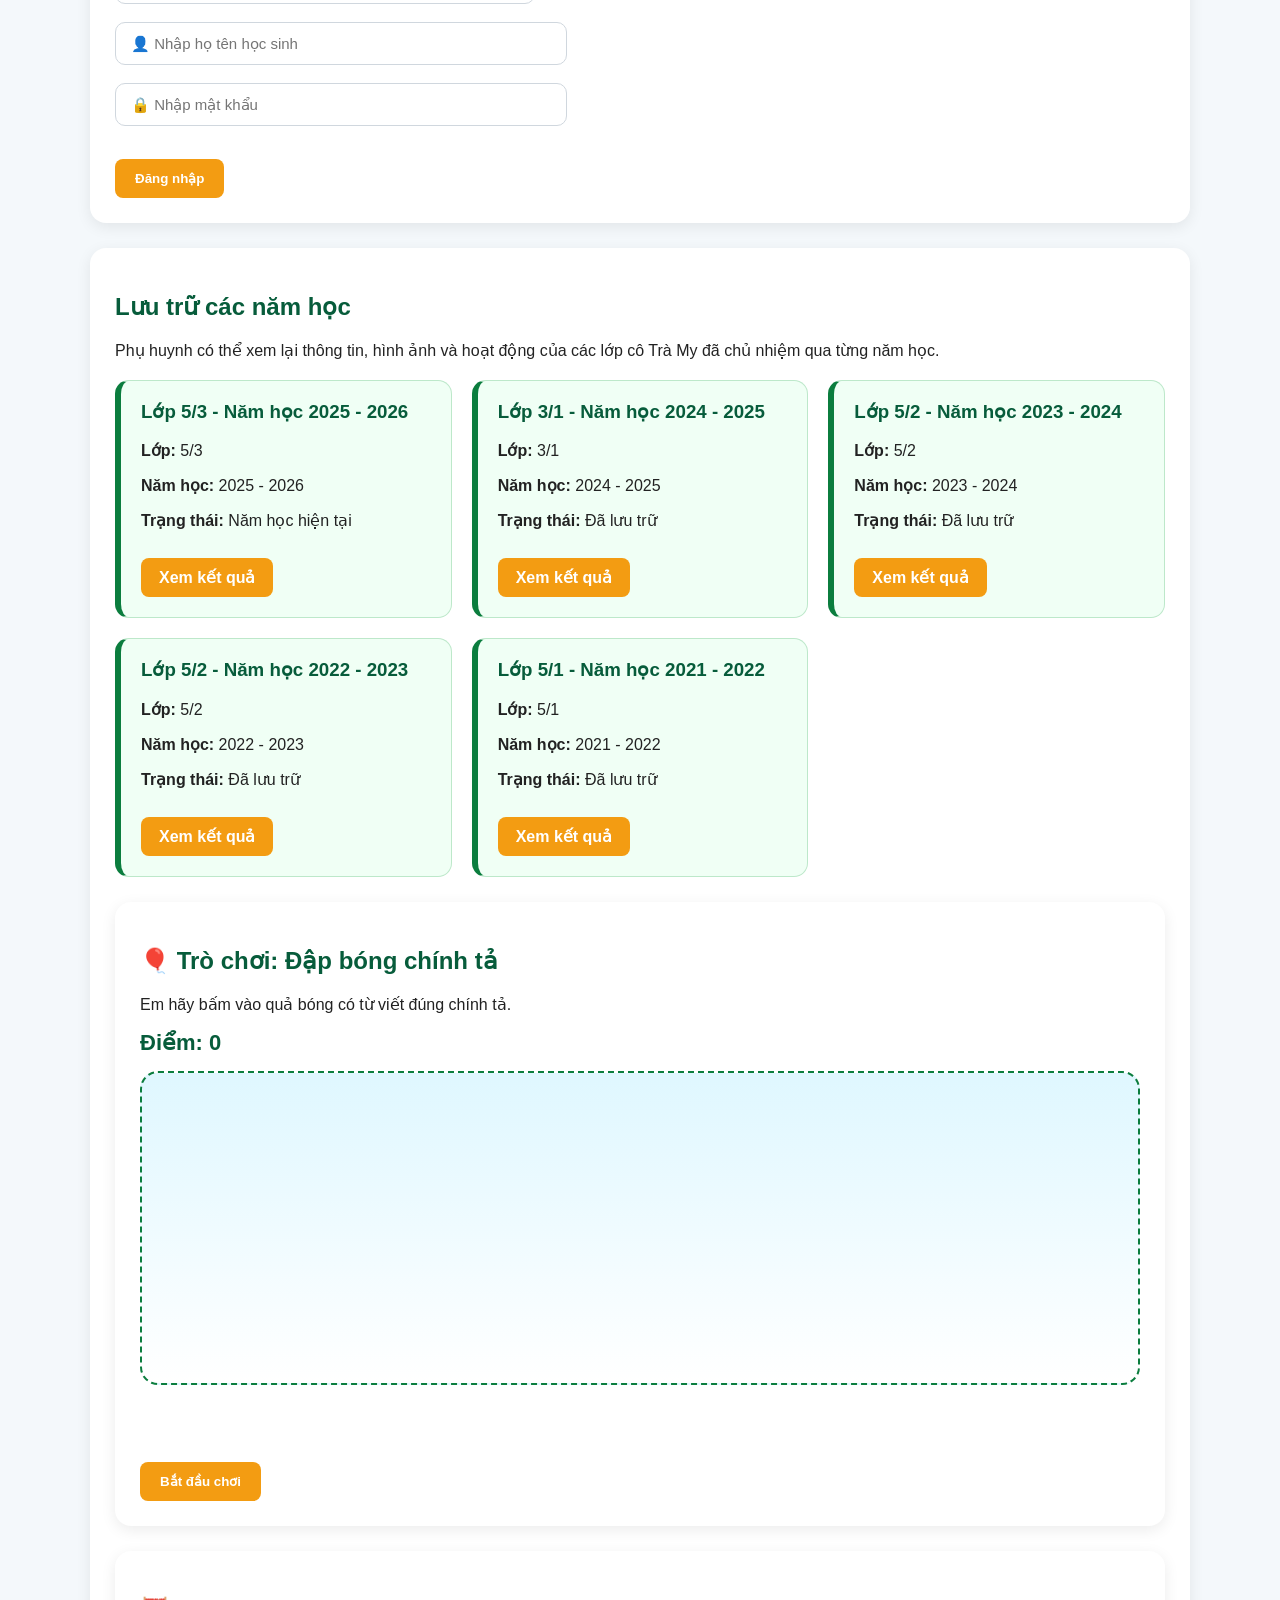
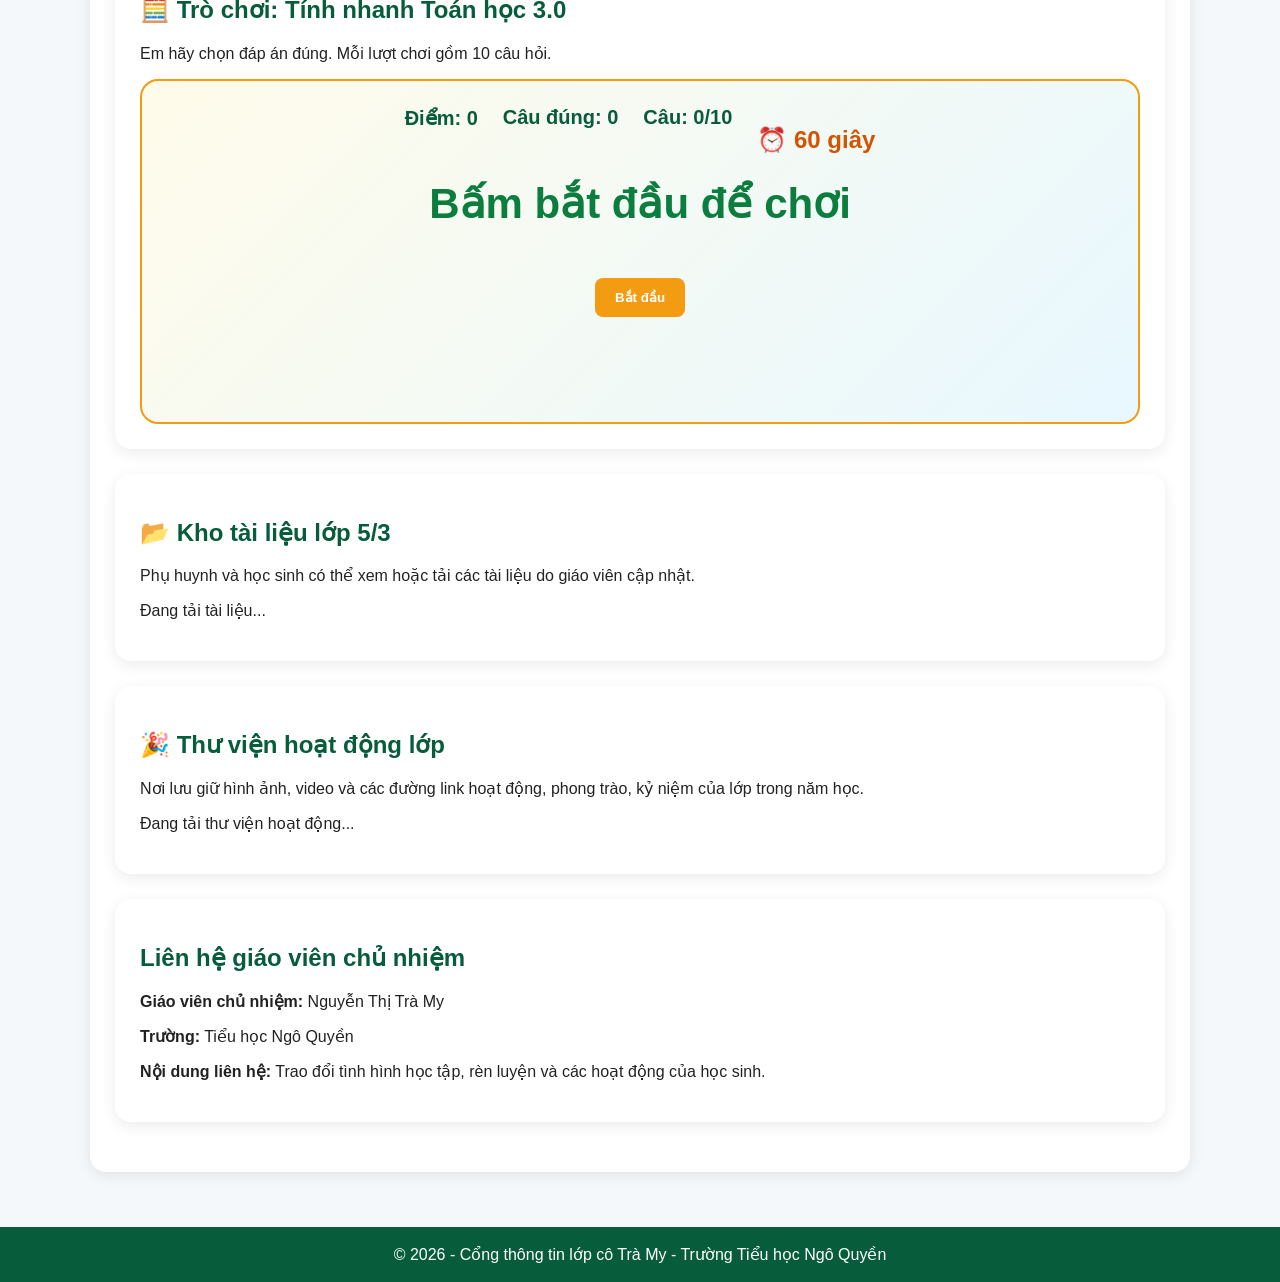
==== commit f120c073: "Add files via upload" ====
--- a/index.html
+++ b/index.html
@@ -28,7 +28,7 @@
 <a href="#trochoi">Trò chơi</a>
 <a href="#toanhoc">Tính nhanh</a>
 <a href="#tailieu">Tài liệu</a>
-<a href="#thuvien">Thư viện ảnh</a>
+<a href="#thuvien">Hoạt động lớp</a>
 <a href="#lienhe">Liên hệ</a>
 </nav>
 
@@ -184,11 +184,11 @@
   </div>
 </section>
 <section id="thuvien" class="box">
-  <h2>Thư viện ảnh hoạt động lớp</h2>
-  <p>Nơi lưu giữ hình ảnh các hoạt động, phong trào và kỷ niệm của lớp trong năm học.</p>
+  <h2>🎉 Thư viện hoạt động lớp</h2>
+  <p>Nơi lưu giữ hình ảnh, video và các đường link hoạt động, phong trào, kỷ niệm của lớp trong năm học.</p>
 
   <div id="danhSachAnh">
-    <p>Đang tải hình ảnh...</p>
+    <p>Đang tải thư viện hoạt động...</p>
   </div>
 </section>
 
--- a/style.css
+++ b/style.css
@@ -647,68 +647,6 @@
   background:#e67e22;
 }
 
-/* KHO TÀI LIỆU */
-.tai-lieu-list {
-  display: flex;
-  flex-direction: column;
-  gap: 12px;
-  margin-top: 15px;
-}
-
-.tai-lieu-item {
-  display: flex;
-  justify-content: space-between;
-  align-items: center;
-  gap: 12px;
-  background: #f1fff6;
-  border-left: 6px solid #0b7d3e;
-  padding: 14px 16px;
-  border-radius: 12px;
-  box-shadow: 0 3px 10px rgba(0,0,0,0.06);
-}
-
-.tai-lieu-item span {
-  font-size: 16px;
-  font-weight: bold;
-  color: #075c3b;
-}
-
-.tai-lieu-item a {
-  background: #0b7d3e;
-  color: white;
-  padding: 8px 14px;
-  border-radius: 8px;
-  text-decoration: none;
-  font-weight: bold;
-  white-space: nowrap;
-}
-
-.tai-lieu-item a:hover {
-  background: #075c3b;
-}
-
-.file-actions {
-  display: flex;
-  gap: 8px;
-  align-items: center;
-}
-
-.delete-file-btn {
-  background: #e74c3c;
-  padding: 8px 14px;
-}
-
-.delete-file-btn:hover {
-  background: #c0392b;
-}
-
-@media (max-width: 600px) {
-  .tai-lieu-item {
-    flex-direction: column;
-    align-items: flex-start;
-  }
-
-  .file-actions {
-    width: 100%;
-  }
-}
+/* ===== ADMIN/WEBSITE 5.1 - THƯ VIỆN HOẠT ĐỘNG LỚP ===== */
+.activity-album{margin:24px 0;padding:14px;border-radius:16px;background:#f8fafc;border:1px solid #dbeafe}
+.activity-album>h3{color:#065f46;margin:0 0 12px}.activity-list{display:grid;grid-template-columns:repeat(auto-fit,minmax(260px,1fr));gap:16px}.activity-card{background:#ecfdf5;border-left:6px solid #059669;border-radius:16px;padding:16px;box-shadow:0 5px 18px rgba(0,0,0,.06)}.activity-card h3{margin-top:0;color:#065f46}.activity-meta{font-size:13px;color:#475569;margin:6px 0 12px}.activity-badge{display:inline-block;background:#fef3c7;color:#92400e;padding:4px 8px;border-radius:999px;font-size:12px;margin:2px}.activity-badge.pinned{background:#fee2e2;color:#991b1b}.activity-images{display:grid;grid-template-columns:repeat(auto-fit,minmax(120px,1fr));gap:10px}.activity-images img{width:100%;height:140px;object-fit:cover;border-radius:12px;border:1px solid #d1fae5}.video-box iframe{width:100%;height:360px;border-radius:14px}.activity-video,.activity-thumb-video{width:100%;max-height:420px;border-radius:14px;background:#000}@media(max-width:640px){.video-box iframe{height:220px}.activity-images img{height:110px}}
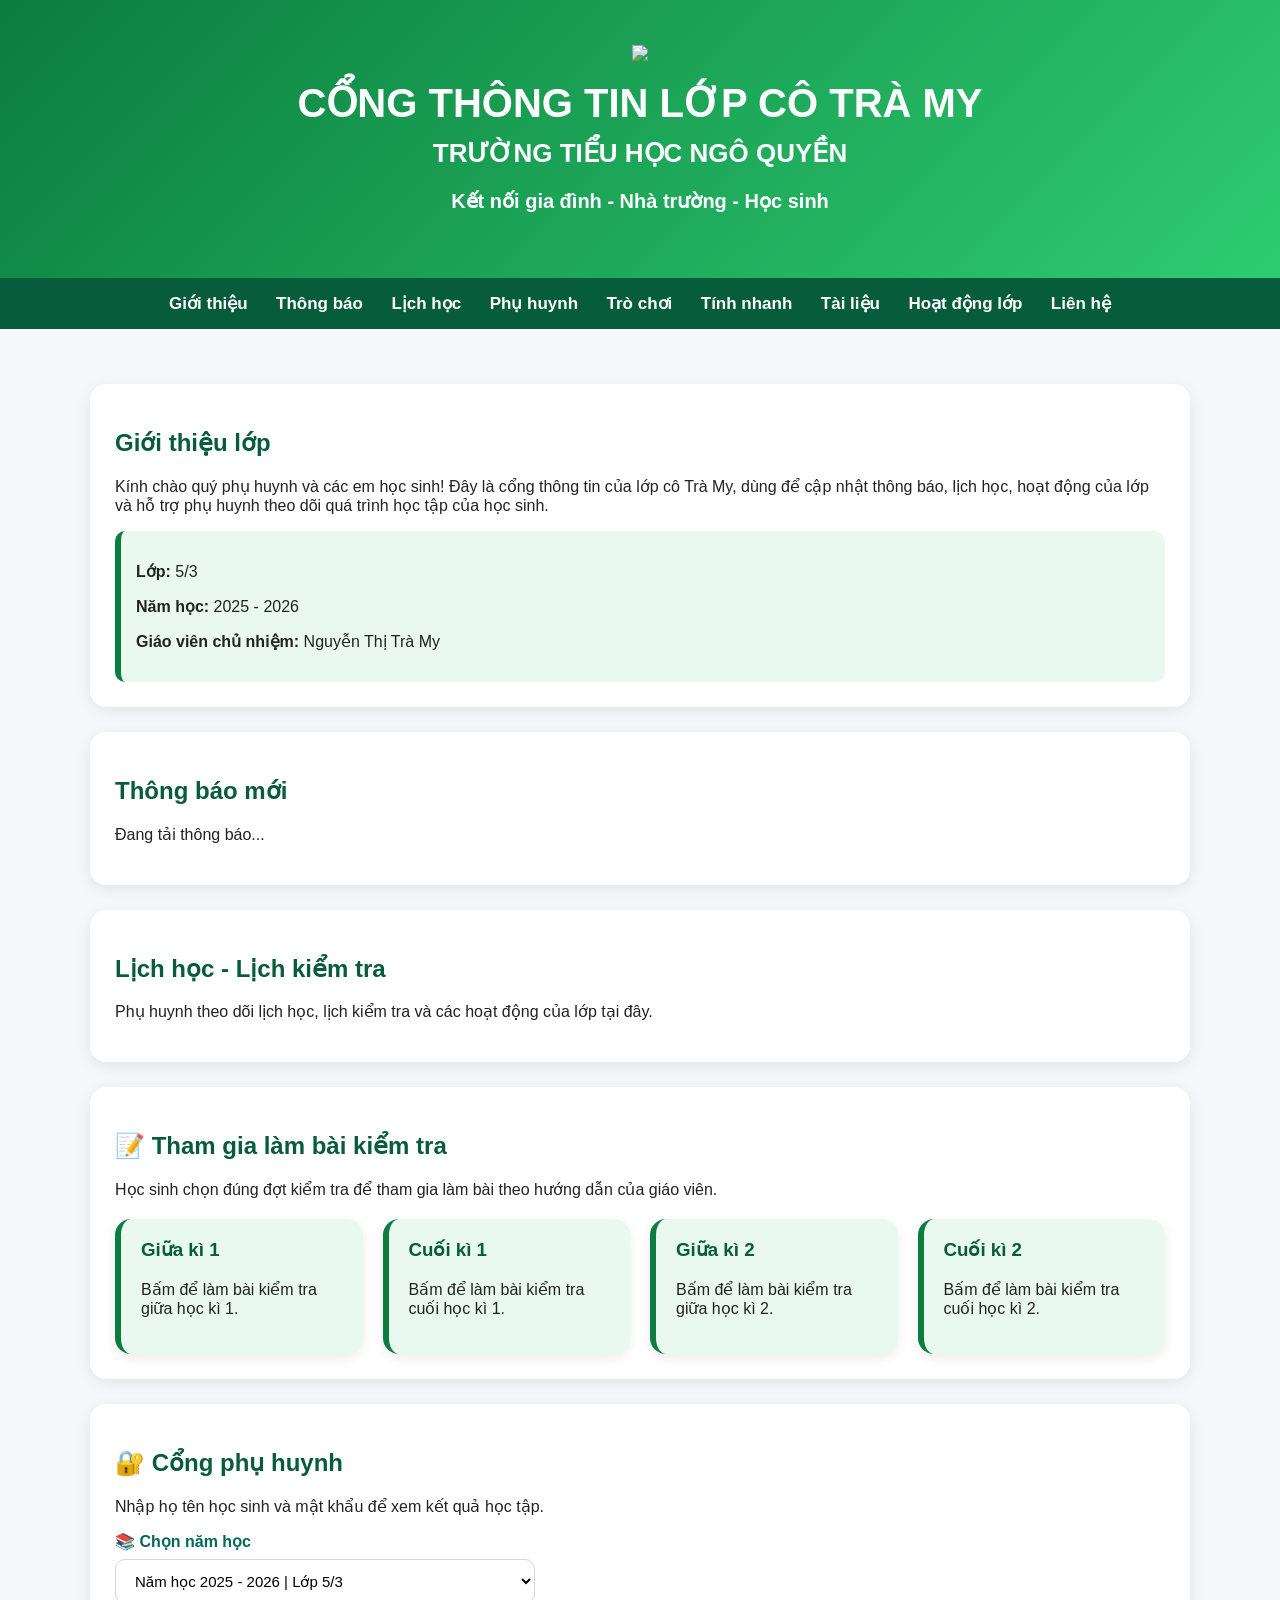
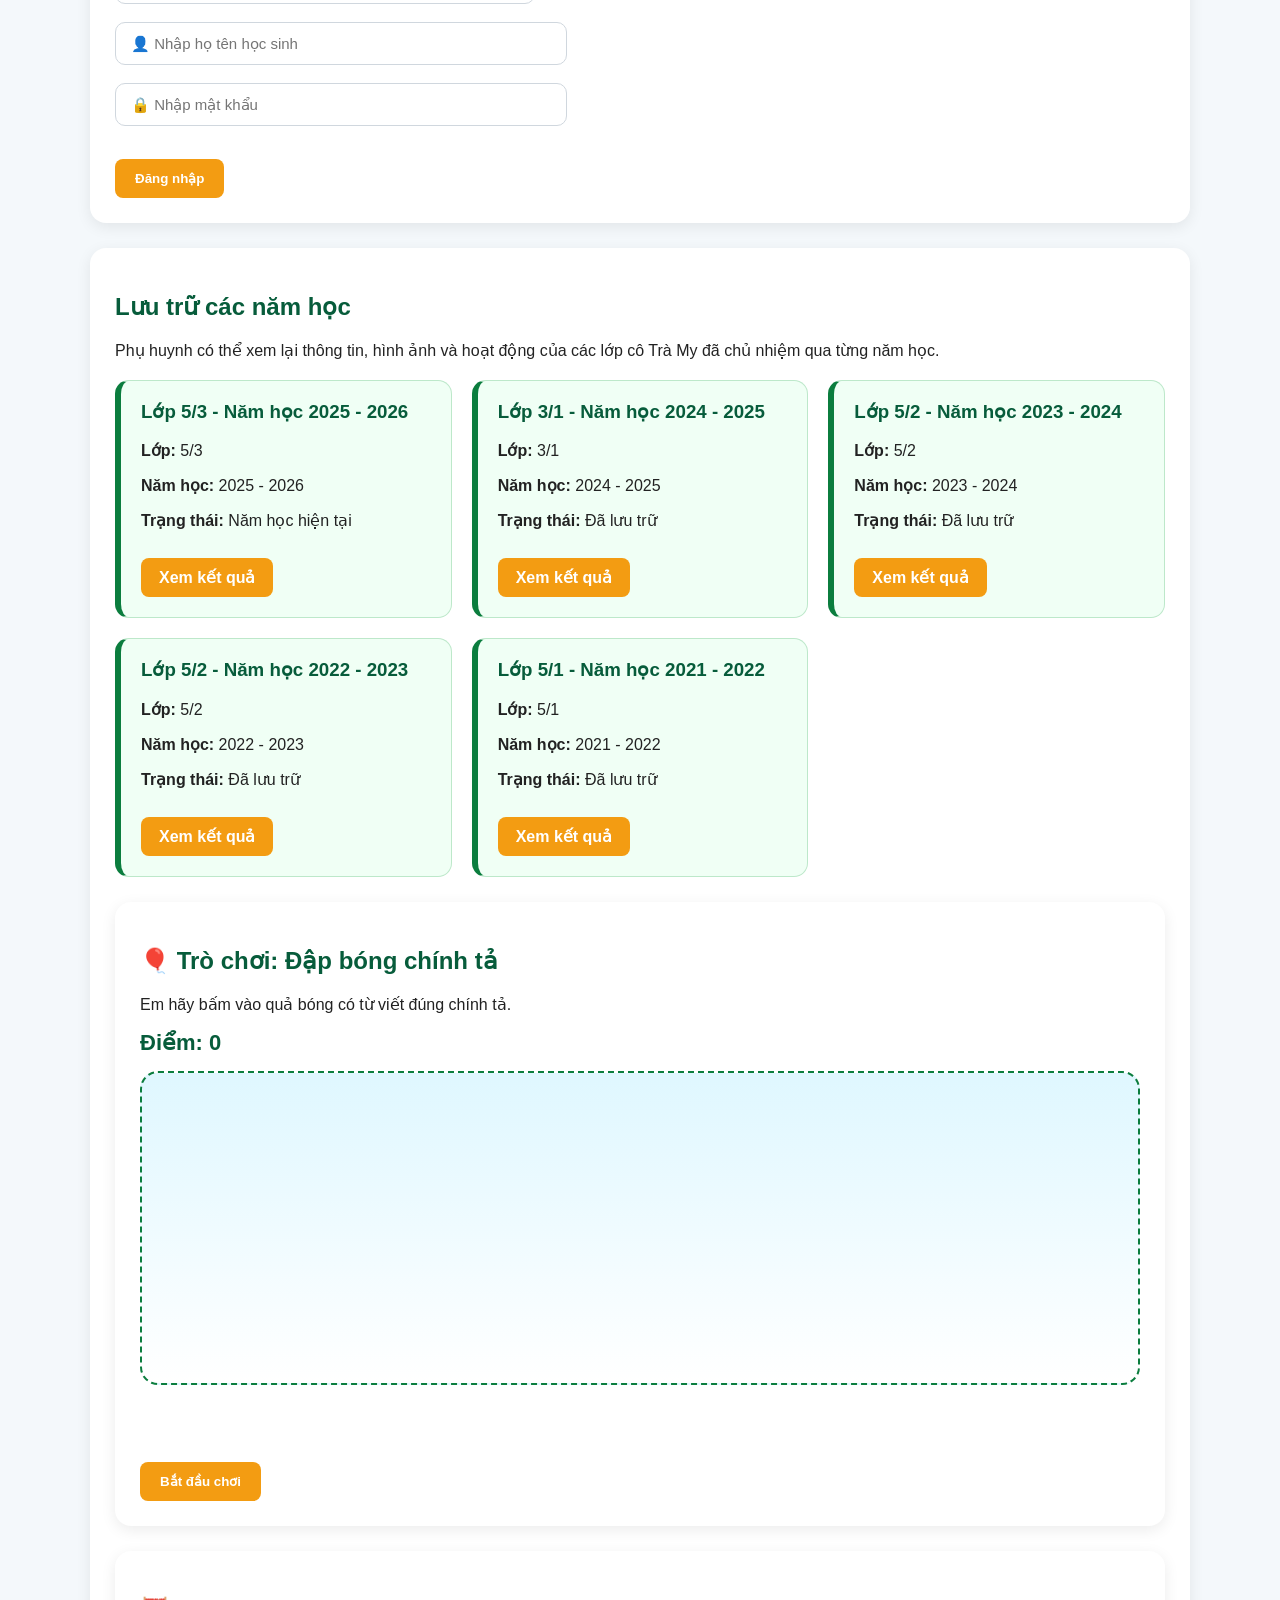
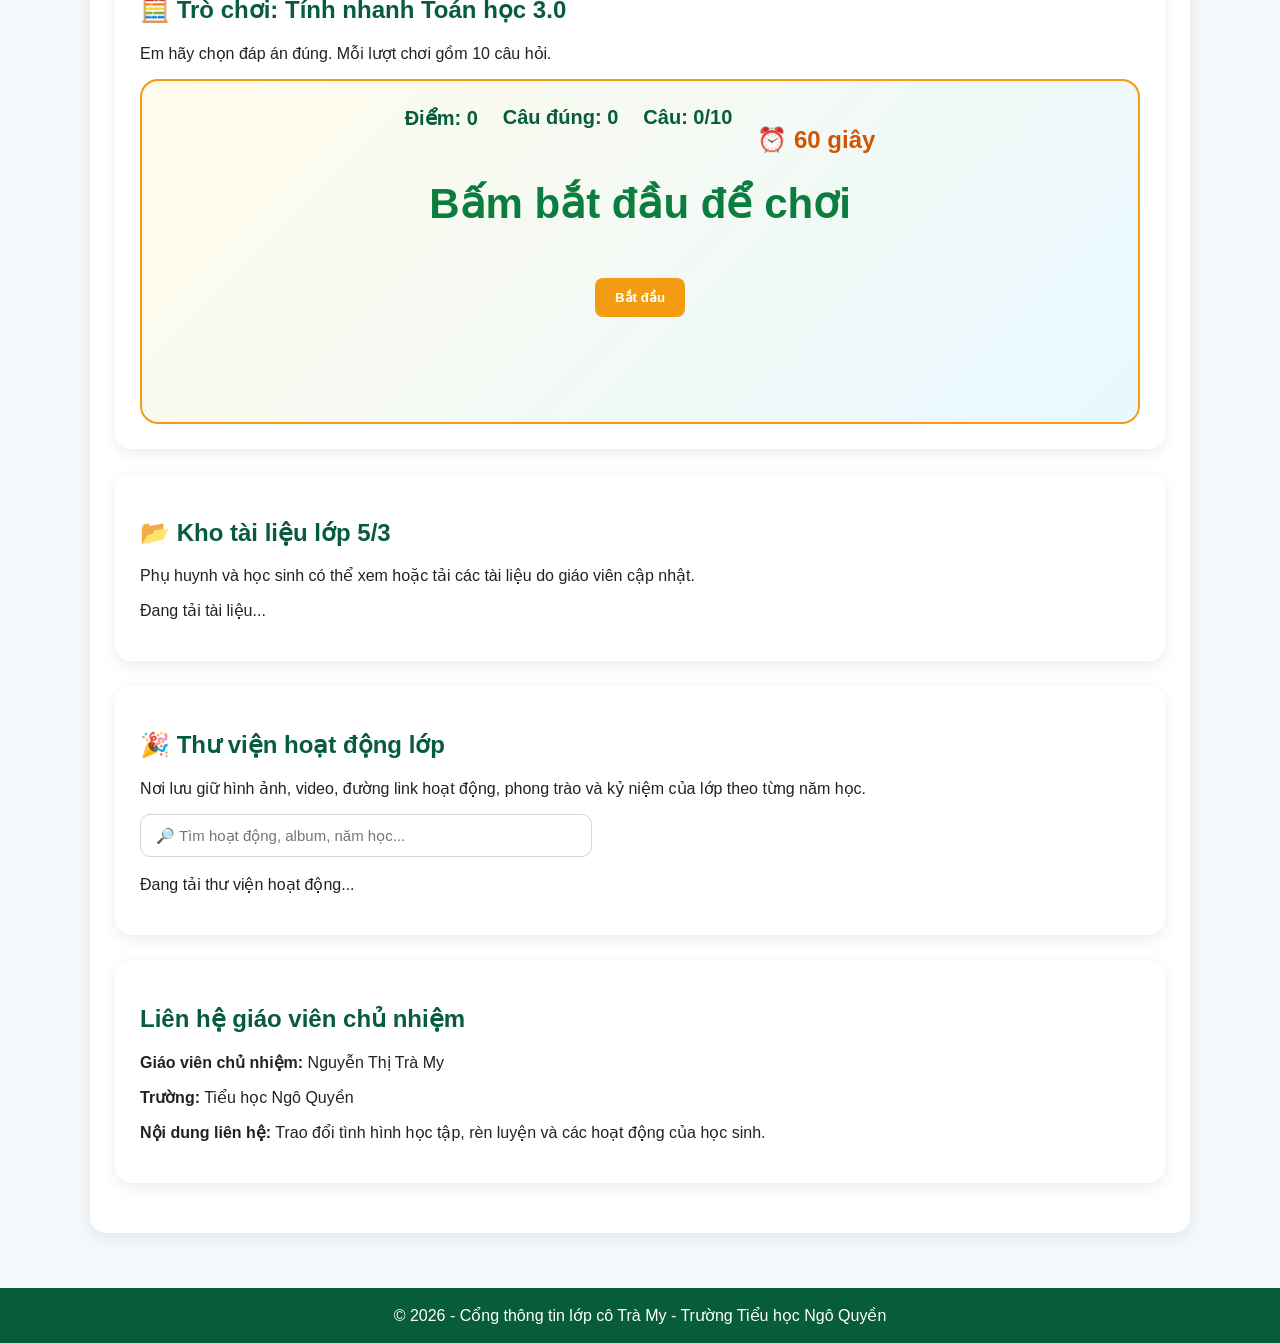
==== commit bfb33254: "Add files via upload" ====
--- a/index.html
+++ b/index.html
@@ -185,7 +185,11 @@
 </section>
 <section id="thuvien" class="box">
   <h2>🎉 Thư viện hoạt động lớp</h2>
-  <p>Nơi lưu giữ hình ảnh, video và các đường link hoạt động, phong trào, kỷ niệm của lớp trong năm học.</p>
+  <p>Nơi lưu giữ hình ảnh, video, đường link hoạt động, phong trào và kỷ niệm của lớp theo từng năm học.</p>
+
+  <div class="activity-filter">
+    <input id="timHoatDong" class="input-box" placeholder="🔎 Tìm hoạt động, album, năm học..." oninput="locHoatDongV6()">
+  </div>
 
   <div id="danhSachAnh">
     <p>Đang tải thư viện hoạt động...</p>
--- a/style.css
+++ b/style.css
@@ -647,6 +647,20 @@
   background:#e67e22;
 }
 
-/* ===== ADMIN/WEBSITE 5.1 - THƯ VIỆN HOẠT ĐỘNG LỚP ===== */
-.activity-album{margin:24px 0;padding:14px;border-radius:16px;background:#f8fafc;border:1px solid #dbeafe}
-.activity-album>h3{color:#065f46;margin:0 0 12px}.activity-list{display:grid;grid-template-columns:repeat(auto-fit,minmax(260px,1fr));gap:16px}.activity-card{background:#ecfdf5;border-left:6px solid #059669;border-radius:16px;padding:16px;box-shadow:0 5px 18px rgba(0,0,0,.06)}.activity-card h3{margin-top:0;color:#065f46}.activity-meta{font-size:13px;color:#475569;margin:6px 0 12px}.activity-badge{display:inline-block;background:#fef3c7;color:#92400e;padding:4px 8px;border-radius:999px;font-size:12px;margin:2px}.activity-badge.pinned{background:#fee2e2;color:#991b1b}.activity-images{display:grid;grid-template-columns:repeat(auto-fit,minmax(120px,1fr));gap:10px}.activity-images img{width:100%;height:140px;object-fit:cover;border-radius:12px;border:1px solid #d1fae5}.video-box iframe{width:100%;height:360px;border-radius:14px}.activity-video,.activity-thumb-video{width:100%;max-height:420px;border-radius:14px;background:#000}@media(max-width:640px){.video-box iframe{height:220px}.activity-images img{height:110px}}
+/* ================= ADMIN/WEBSITE 6.0 - HOẠT ĐỘNG LỚP + MÃ HS ================= */
+.activity-filter { margin: 14px 0 18px; }
+.activity-grid { display: grid; grid-template-columns: repeat(auto-fit, minmax(260px, 1fr)); gap: 18px; }
+.activity-card { background: #f0fdf4; border-left: 6px solid #059669; border-radius: 16px; padding: 16px; box-shadow: 0 8px 20px rgba(0,0,0,.06); overflow: hidden; }
+.activity-card h3 { margin: 0 0 10px; color: #065f46; }
+.activity-head { display: flex; align-items: center; justify-content: space-between; gap: 8px; flex-wrap: wrap; }
+.activity-pin { background: #fef3c7; color: #92400e; padding: 5px 9px; border-radius: 999px; font-size: 13px; font-weight: 700; }
+.activity-img { width: 100%; max-height: 360px; object-fit: cover; border-radius: 14px; margin: 8px 0; }
+.activity-video iframe { width: 100%; height: 315px; border-radius: 14px; margin: 8px 0; }
+.activity-mp4 { width: 100%; max-height: 420px; border-radius: 14px; margin: 8px 0; }
+.activity-meta { display: flex; flex-wrap: wrap; gap: 8px; margin-top: 10px; color: #065f46; font-size: 13px; }
+.activity-meta span { background: #dcfce7; padding: 5px 8px; border-radius: 999px; }
+.ma-hoc-sinh { color: #006b3c; font-weight: 600; }
+.admin-dashboard-grid { display: grid; grid-template-columns: repeat(auto-fit, minmax(160px, 1fr)); gap: 12px; margin: 18px 0; }
+.admin-stat-card { background: #ecfdf5; border-left: 6px solid #059669; border-radius: 14px; padding: 14px; }
+.admin-stat-card b { display: block; font-size: 24px; color: #065f46; }
+@media (max-width: 640px) { .activity-video iframe { height: 220px; } }
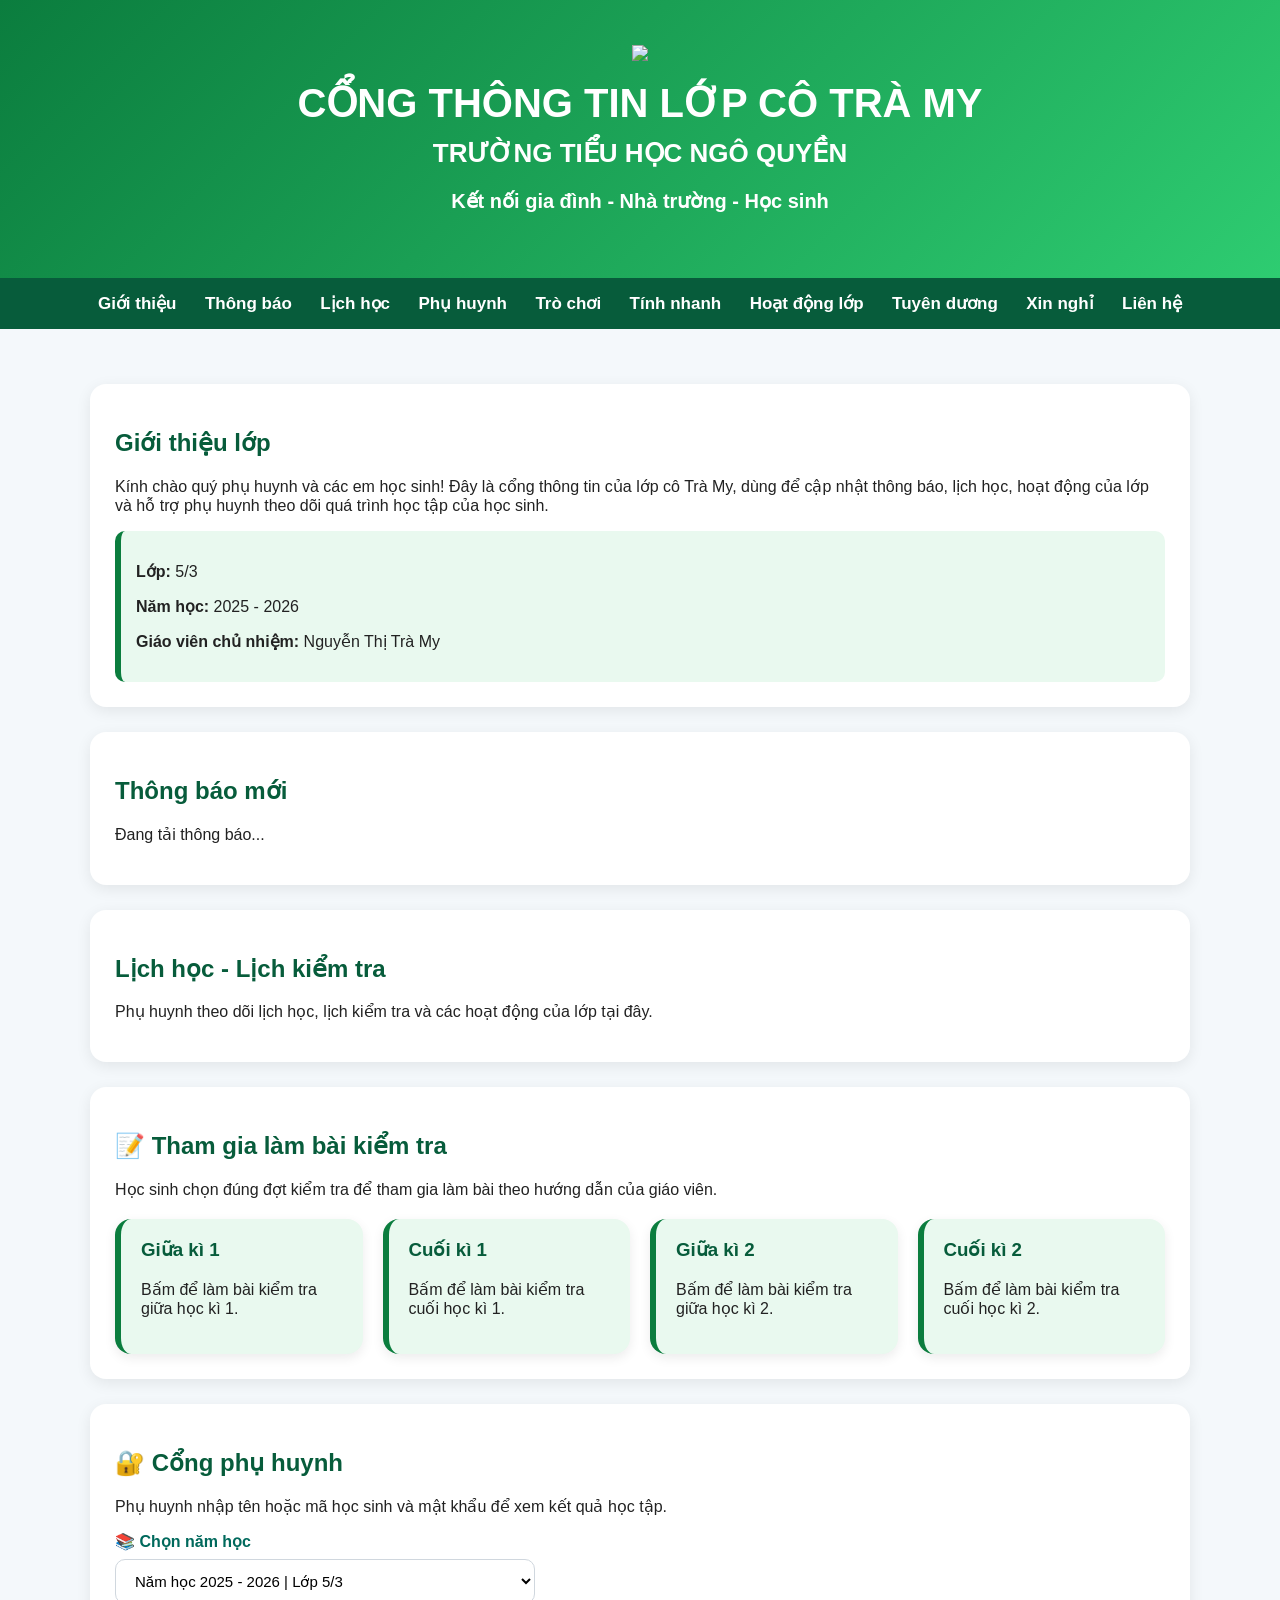
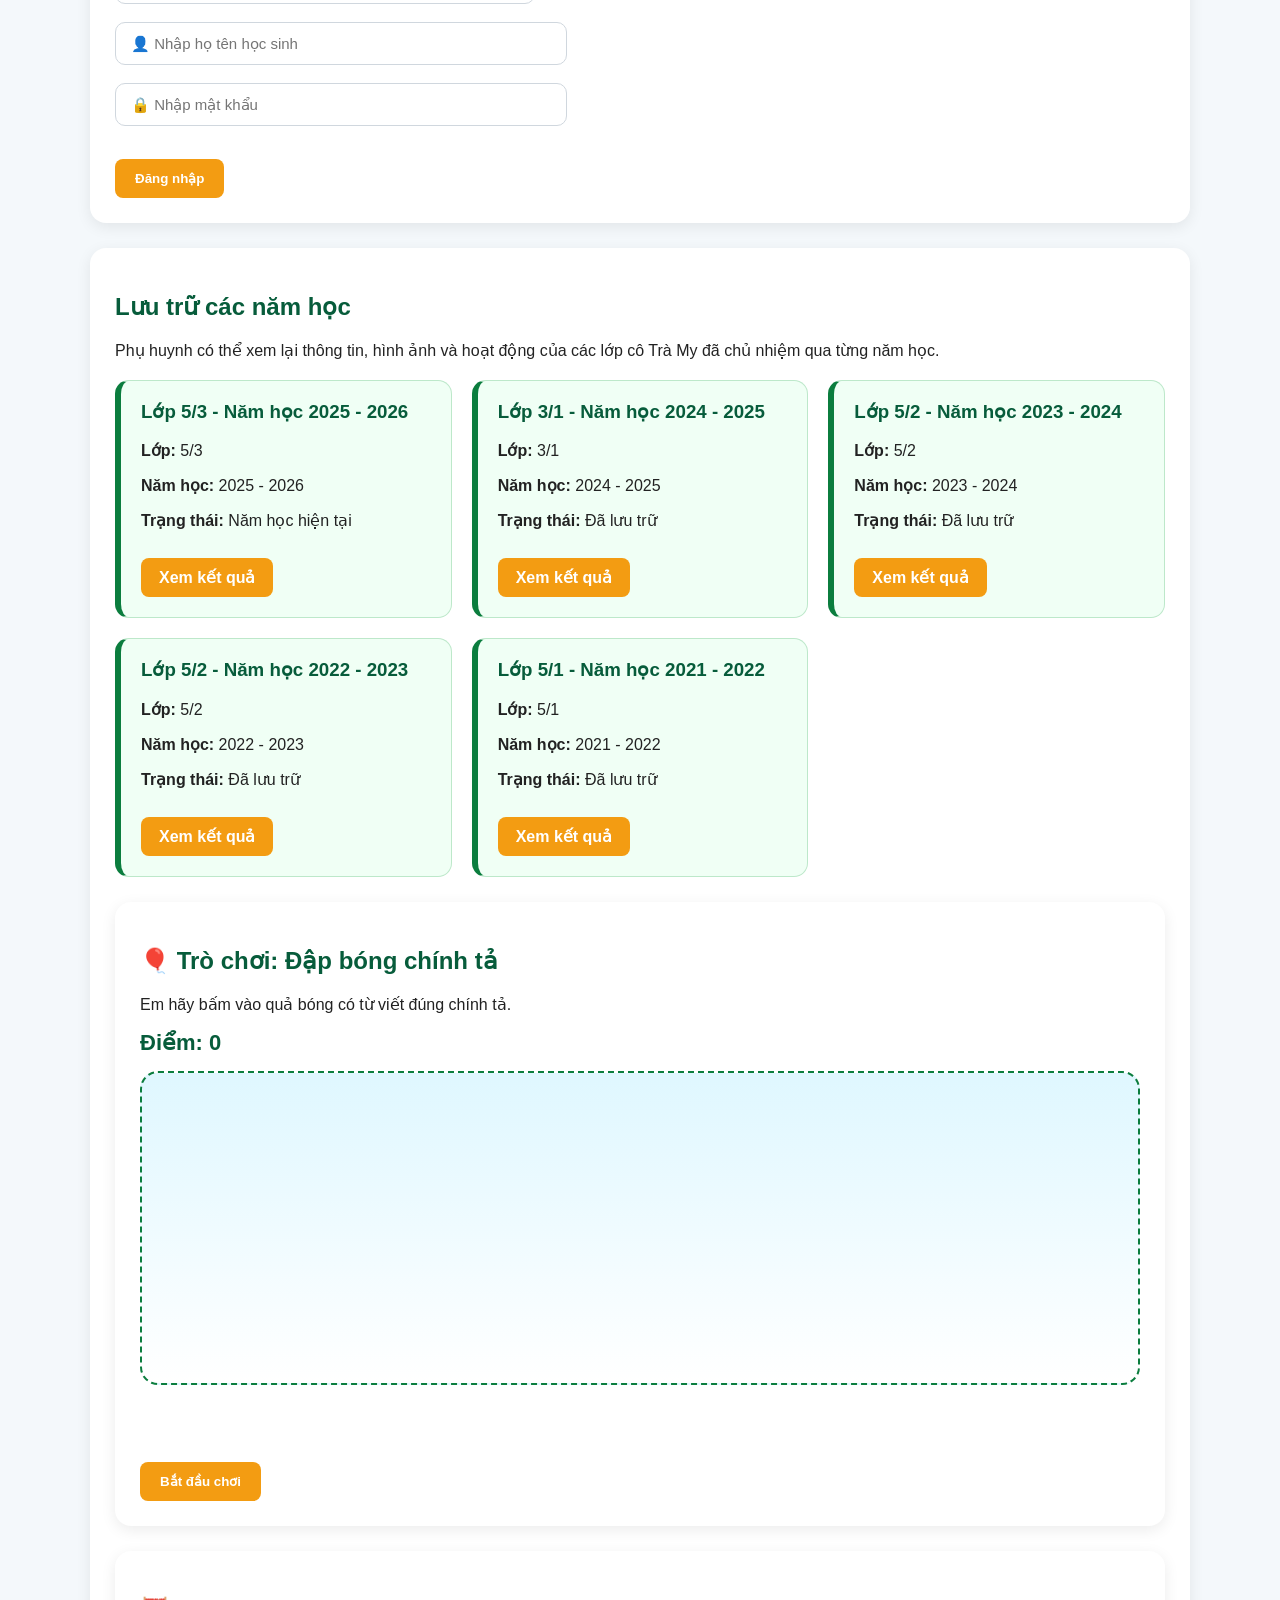
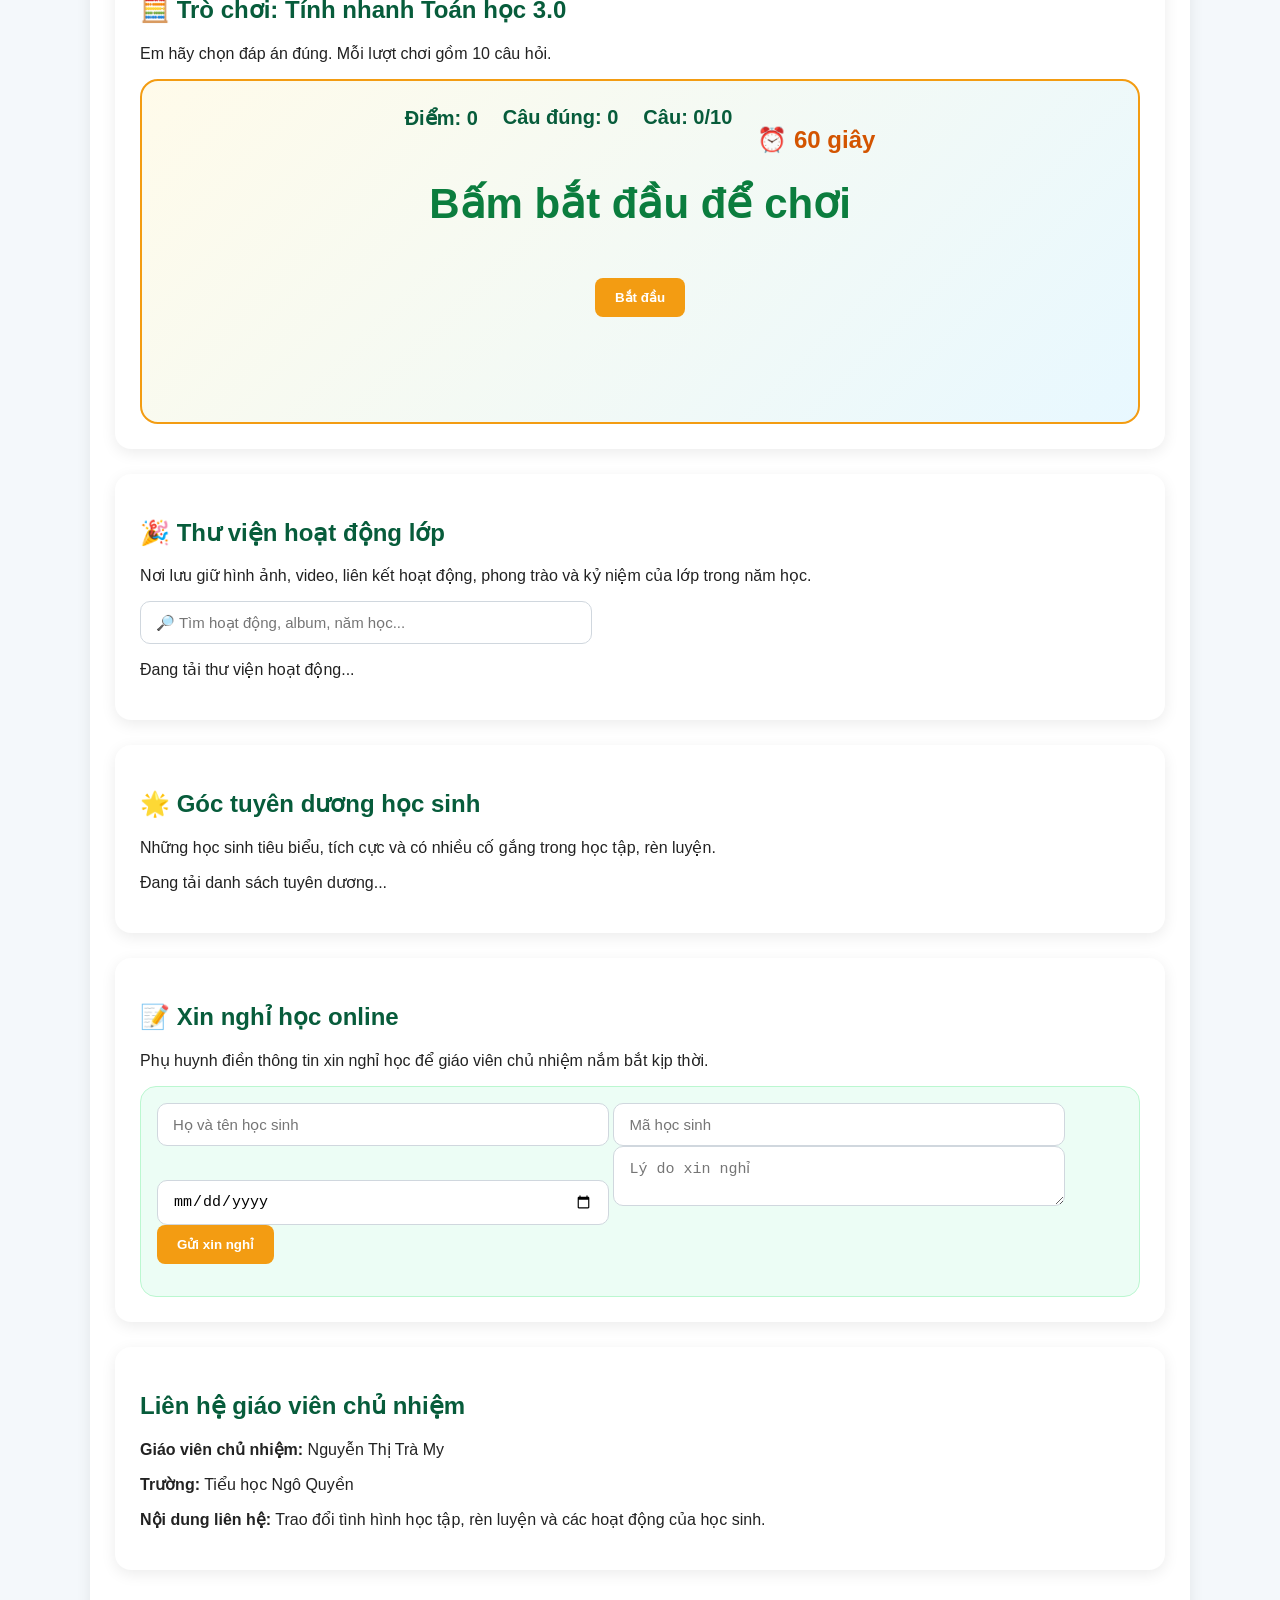
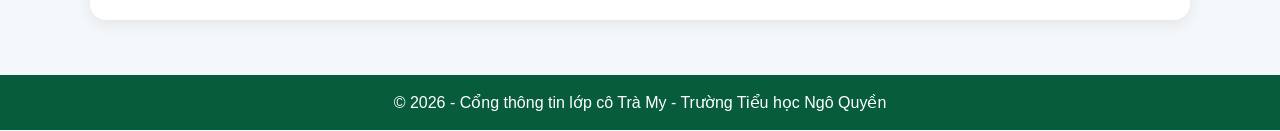
==== commit 15eab079: "Add files via upload" ====
--- a/index.html
+++ b/index.html
@@ -27,8 +27,9 @@
 <a href="#phuhuynh">Phụ huynh</a>
 <a href="#trochoi">Trò chơi</a>
 <a href="#toanhoc">Tính nhanh</a>
-<a href="#tailieu">Tài liệu</a>
 <a href="#thuvien">Hoạt động lớp</a>
+<a href="#tuyenduong">Tuyên dương</a>
+<a href="#xinnghi">Xin nghỉ</a>
 <a href="#lienhe">Liên hệ</a>
 </nav>
 
@@ -95,7 +96,7 @@
 
 <h2>🔐 Cổng phụ huynh</h2>
 
-<p>Nhập họ tên học sinh và mật khẩu để xem kết quả học tập.</p>
+<p>Phụ huynh nhập tên hoặc mã học sinh và mật khẩu để xem kết quả học tập.</p>
 <div class="form-group">
     <label>📚 Chọn năm học</label>
 
@@ -175,24 +176,33 @@
   </div>
 </section>
 
-
-<section id="tailieu" class="box">
-  <h2>📂 Kho tài liệu lớp 5/3</h2>
-  <p>Phụ huynh và học sinh có thể xem hoặc tải các tài liệu do giáo viên cập nhật.</p>
-  <div id="danhSachTaiLieu">
-    <p>Đang tải tài liệu...</p>
-  </div>
-</section>
 <section id="thuvien" class="box">
   <h2>🎉 Thư viện hoạt động lớp</h2>
-  <p>Nơi lưu giữ hình ảnh, video, đường link hoạt động, phong trào và kỷ niệm của lớp theo từng năm học.</p>
-
-  <div class="activity-filter">
-    <input id="timHoatDong" class="input-box" placeholder="🔎 Tìm hoạt động, album, năm học..." oninput="locHoatDongV6()">
-  </div>
-
-  <div id="danhSachAnh">
+  <p>Nơi lưu giữ hình ảnh, video, liên kết hoạt động, phong trào và kỷ niệm của lớp trong năm học.</p>
+  <input id="timHoatDong" class="input-box" placeholder="🔎 Tìm hoạt động, album, năm học..." oninput="locHoatDongLop()">
+  <div id="danhSachHoatDong">
     <p>Đang tải thư viện hoạt động...</p>
+  </div>
+</section>
+
+<section id="tuyenduong" class="box">
+  <h2>🌟 Góc tuyên dương học sinh</h2>
+  <p>Những học sinh tiêu biểu, tích cực và có nhiều cố gắng trong học tập, rèn luyện.</p>
+  <div id="danhSachTuyenDuong">
+    <p>Đang tải danh sách tuyên dương...</p>
+  </div>
+</section>
+
+<section id="xinnghi" class="box">
+  <h2>📝 Xin nghỉ học online</h2>
+  <p>Phụ huynh điền thông tin xin nghỉ học để giáo viên chủ nhiệm nắm bắt kịp thời.</p>
+  <div class="form-nghi">
+    <input id="xnHoTen" class="input-box" placeholder="Họ và tên học sinh">
+    <input id="xnMaHS" class="input-box" placeholder="Mã học sinh">
+    <input id="xnNgay" class="input-box" type="date">
+    <textarea id="xnLyDo" class="input-box" placeholder="Lý do xin nghỉ"></textarea>
+    <button onclick="guiXinNghiHoc()">Gửi xin nghỉ</button>
+    <p id="xnStatus"></p>
   </div>
 </section>
 
@@ -209,9 +219,7 @@
   © 2026 - Cổng thông tin lớp cô Trà My - Trường Tiểu học Ngô Quyền
 </footer>
 
-<script src="https://cdn.jsdelivr.net/npm/@supabase/supabase-js@2"></script>
-<script src="supabase-config.js"></script>
 <script src="script.js"></script>
 
 </body>
-</html>
+</html>
--- a/style.css
+++ b/style.css
@@ -647,20 +647,8 @@
   background:#e67e22;
 }
 
-/* ================= ADMIN/WEBSITE 6.0 - HOẠT ĐỘNG LỚP + MÃ HS ================= */
-.activity-filter { margin: 14px 0 18px; }
-.activity-grid { display: grid; grid-template-columns: repeat(auto-fit, minmax(260px, 1fr)); gap: 18px; }
-.activity-card { background: #f0fdf4; border-left: 6px solid #059669; border-radius: 16px; padding: 16px; box-shadow: 0 8px 20px rgba(0,0,0,.06); overflow: hidden; }
-.activity-card h3 { margin: 0 0 10px; color: #065f46; }
-.activity-head { display: flex; align-items: center; justify-content: space-between; gap: 8px; flex-wrap: wrap; }
-.activity-pin { background: #fef3c7; color: #92400e; padding: 5px 9px; border-radius: 999px; font-size: 13px; font-weight: 700; }
-.activity-img { width: 100%; max-height: 360px; object-fit: cover; border-radius: 14px; margin: 8px 0; }
-.activity-video iframe { width: 100%; height: 315px; border-radius: 14px; margin: 8px 0; }
-.activity-mp4 { width: 100%; max-height: 420px; border-radius: 14px; margin: 8px 0; }
-.activity-meta { display: flex; flex-wrap: wrap; gap: 8px; margin-top: 10px; color: #065f46; font-size: 13px; }
-.activity-meta span { background: #dcfce7; padding: 5px 8px; border-radius: 999px; }
-.ma-hoc-sinh { color: #006b3c; font-weight: 600; }
-.admin-dashboard-grid { display: grid; grid-template-columns: repeat(auto-fit, minmax(160px, 1fr)); gap: 12px; margin: 18px 0; }
-.admin-stat-card { background: #ecfdf5; border-left: 6px solid #059669; border-radius: 14px; padding: 14px; }
-.admin-stat-card b { display: block; font-size: 24px; color: #065f46; }
-@media (max-width: 640px) { .activity-video iframe { height: 220px; } }
+/* =====================================================
+   ADMIN 7.0 - THƯ VIỆN HOẠT ĐỘNG, TUYÊN DƯƠNG, XIN NGHỈ
+   ===================================================== */
+.media-card{background:#f0fdf4;border-left:6px solid #059669;border-radius:16px;padding:16px;margin:18px 0;box-shadow:0 6px 18px rgba(0,0,0,.06);max-width:100%;overflow:hidden}
+.media-card h3{margin:0 0 10px;color:#065f46;font-size:20px}.media-card img,.media-card video,.media-card iframe{width:100%;height:380px;object-fit:cover;border-radius:14px;border:0;display:block;background:#000}.media-card iframe{aspect-ratio:16/9}.media-info{font-size:13px;color:#64748b;margin-top:10px}.media-grid{display:grid;grid-template-columns:repeat(auto-fit,minmax(220px,1fr));gap:12px}.media-grid img{height:260px}.praise-grid{display:grid;grid-template-columns:repeat(auto-fit,minmax(220px,1fr));gap:16px}.praise-card{background:#fff7ed;border:1px solid #fed7aa;border-radius:16px;padding:16px;text-align:center;box-shadow:0 4px 14px rgba(0,0,0,.06)}.praise-card img{width:100%;height:220px;object-fit:cover;border-radius:14px}.praise-card h3{color:#c2410c}.praise-card h4{color:#065f46;font-size:20px}.praise-icon{font-size:56px}.form-nghi{background:#ecfdf5;border:1px solid #bbf7d0;border-radius:16px;padding:16px}.ma-hoc-sinh{color:#065f46;font-weight:700}@media(max-width:768px){.media-card img,.media-card video,.media-card iframe{height:240px}.media-grid img{height:190px}}
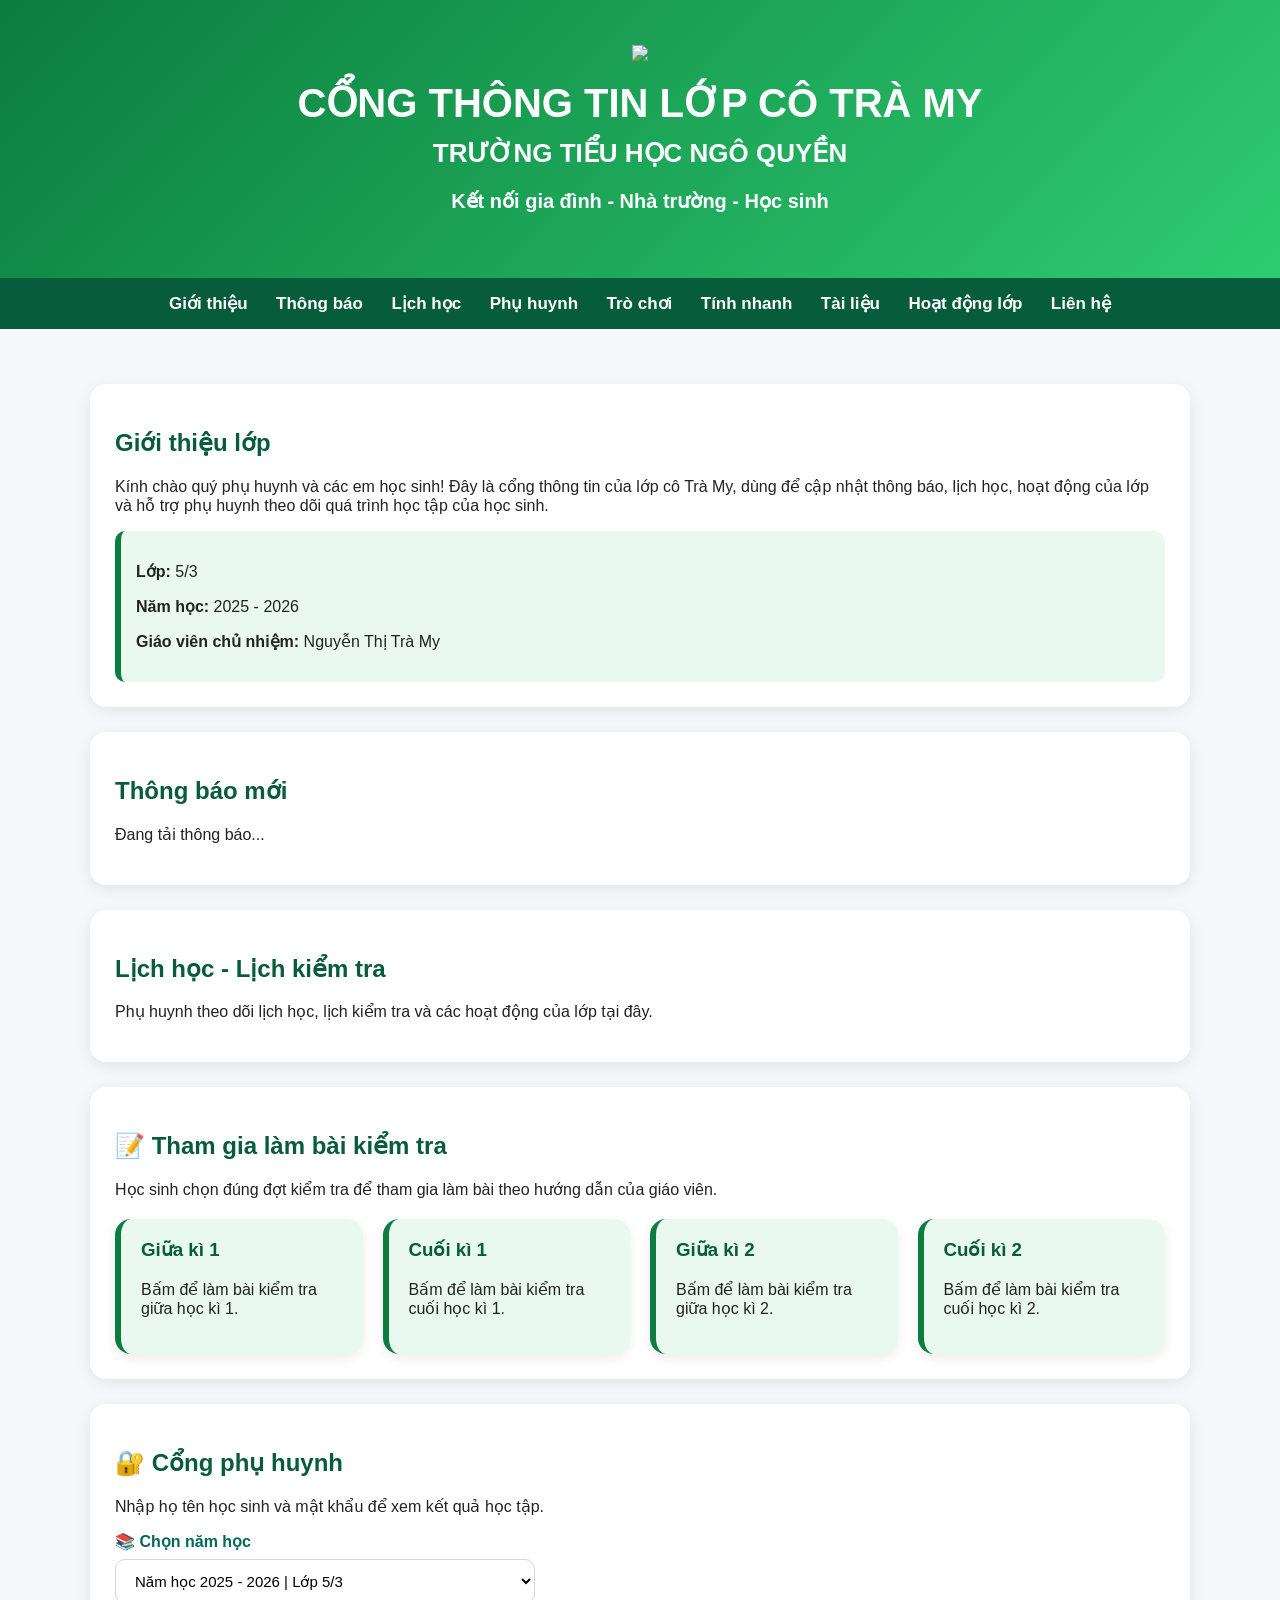
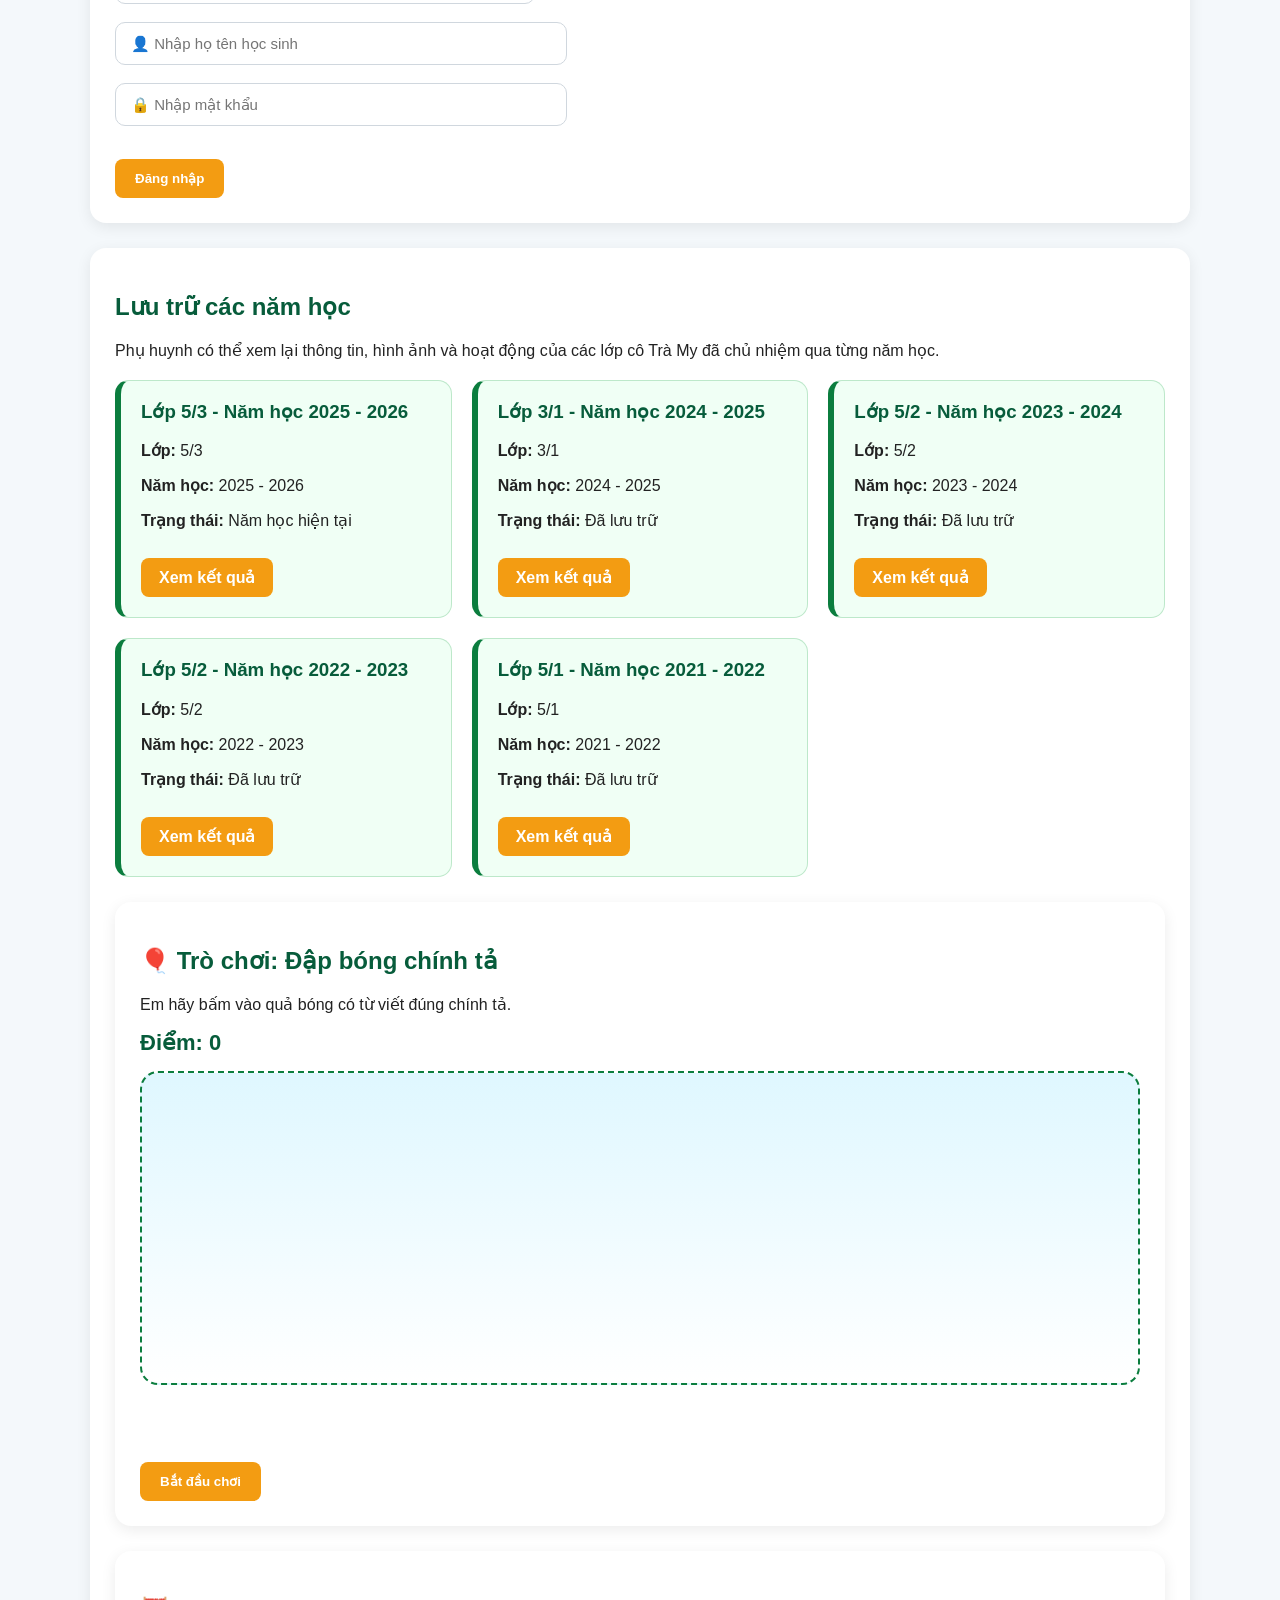
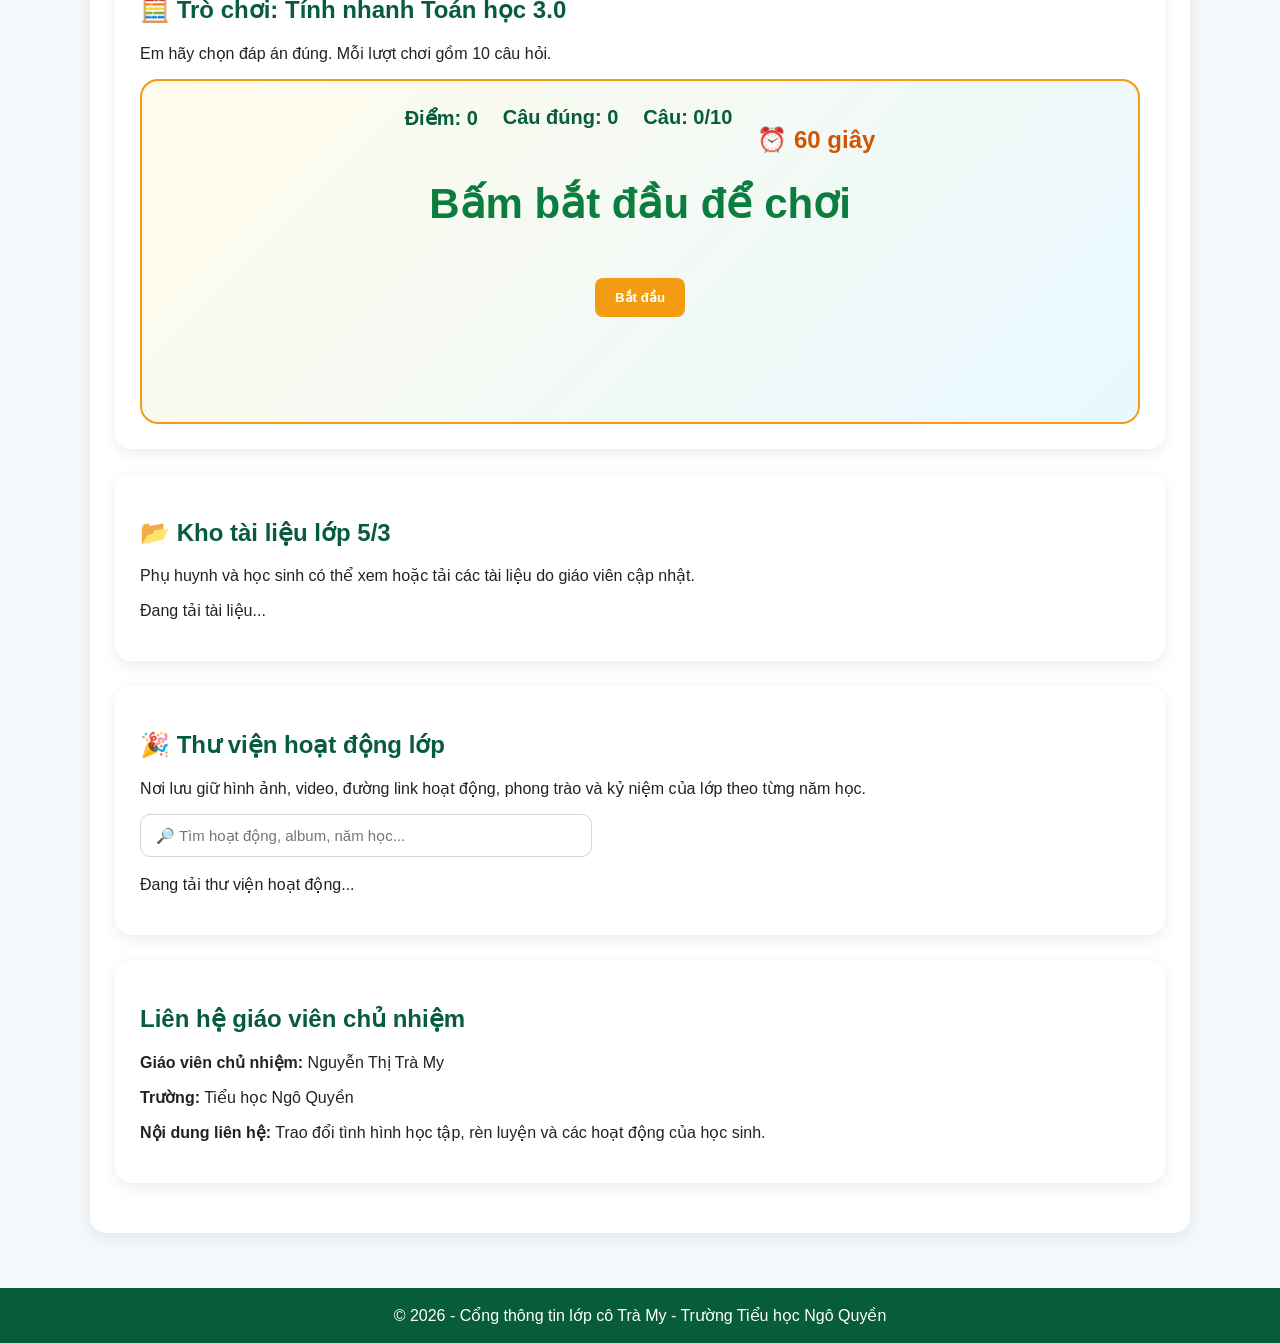
==== commit 3ed35b0a: "Add files via upload" ====
--- a/index.html
+++ b/index.html
@@ -27,9 +27,8 @@
 <a href="#phuhuynh">Phụ huynh</a>
 <a href="#trochoi">Trò chơi</a>
 <a href="#toanhoc">Tính nhanh</a>
+<a href="#tailieu">Tài liệu</a>
 <a href="#thuvien">Hoạt động lớp</a>
-<a href="#tuyenduong">Tuyên dương</a>
-<a href="#xinnghi">Xin nghỉ</a>
 <a href="#lienhe">Liên hệ</a>
 </nav>
 
@@ -96,7 +95,7 @@
 
 <h2>🔐 Cổng phụ huynh</h2>
 
-<p>Phụ huynh nhập tên hoặc mã học sinh và mật khẩu để xem kết quả học tập.</p>
+<p>Nhập họ tên học sinh và mật khẩu để xem kết quả học tập.</p>
 <div class="form-group">
     <label>📚 Chọn năm học</label>
 
@@ -176,33 +175,24 @@
   </div>
 </section>
 
+
+<section id="tailieu" class="box">
+  <h2>📂 Kho tài liệu lớp 5/3</h2>
+  <p>Phụ huynh và học sinh có thể xem hoặc tải các tài liệu do giáo viên cập nhật.</p>
+  <div id="danhSachTaiLieu">
+    <p>Đang tải tài liệu...</p>
+  </div>
+</section>
 <section id="thuvien" class="box">
   <h2>🎉 Thư viện hoạt động lớp</h2>
-  <p>Nơi lưu giữ hình ảnh, video, liên kết hoạt động, phong trào và kỷ niệm của lớp trong năm học.</p>
-  <input id="timHoatDong" class="input-box" placeholder="🔎 Tìm hoạt động, album, năm học..." oninput="locHoatDongLop()">
-  <div id="danhSachHoatDong">
+  <p>Nơi lưu giữ hình ảnh, video, đường link hoạt động, phong trào và kỷ niệm của lớp theo từng năm học.</p>
+
+  <div class="activity-filter">
+    <input id="timHoatDong" class="input-box" placeholder="🔎 Tìm hoạt động, album, năm học..." oninput="locHoatDongV6()">
+  </div>
+
+  <div id="danhSachAnh">
     <p>Đang tải thư viện hoạt động...</p>
-  </div>
-</section>
-
-<section id="tuyenduong" class="box">
-  <h2>🌟 Góc tuyên dương học sinh</h2>
-  <p>Những học sinh tiêu biểu, tích cực và có nhiều cố gắng trong học tập, rèn luyện.</p>
-  <div id="danhSachTuyenDuong">
-    <p>Đang tải danh sách tuyên dương...</p>
-  </div>
-</section>
-
-<section id="xinnghi" class="box">
-  <h2>📝 Xin nghỉ học online</h2>
-  <p>Phụ huynh điền thông tin xin nghỉ học để giáo viên chủ nhiệm nắm bắt kịp thời.</p>
-  <div class="form-nghi">
-    <input id="xnHoTen" class="input-box" placeholder="Họ và tên học sinh">
-    <input id="xnMaHS" class="input-box" placeholder="Mã học sinh">
-    <input id="xnNgay" class="input-box" type="date">
-    <textarea id="xnLyDo" class="input-box" placeholder="Lý do xin nghỉ"></textarea>
-    <button onclick="guiXinNghiHoc()">Gửi xin nghỉ</button>
-    <p id="xnStatus"></p>
   </div>
 </section>
 
@@ -219,7 +209,9 @@
   © 2026 - Cổng thông tin lớp cô Trà My - Trường Tiểu học Ngô Quyền
 </footer>
 
+<script src="https://cdn.jsdelivr.net/npm/@supabase/supabase-js@2"></script>
+<script src="supabase-config.js"></script>
 <script src="script.js"></script>
 
 </body>
-</html>+</html>
--- a/style.css
+++ b/style.css
@@ -647,8 +647,101 @@
   background:#e67e22;
 }
 
+/* ================= ADMIN/WEBSITE 6.0 - HOẠT ĐỘNG LỚP + MÃ HS ================= */
+.activity-filter { margin: 14px 0 18px; }
+.activity-grid { display: grid; grid-template-columns: repeat(auto-fit, minmax(260px, 1fr)); gap: 18px; }
+.activity-card { background: #f0fdf4; border-left: 6px solid #059669; border-radius: 16px; padding: 16px; box-shadow: 0 8px 20px rgba(0,0,0,.06); overflow: hidden; }
+.activity-card h3 { margin: 0 0 10px; color: #065f46; }
+.activity-head { display: flex; align-items: center; justify-content: space-between; gap: 8px; flex-wrap: wrap; }
+.activity-pin { background: #fef3c7; color: #92400e; padding: 5px 9px; border-radius: 999px; font-size: 13px; font-weight: 700; }
+.activity-img { width: 100%; max-height: 360px; object-fit: cover; border-radius: 14px; margin: 8px 0; }
+.activity-video iframe { width: 100%; height: 315px; border-radius: 14px; margin: 8px 0; }
+.activity-mp4 { width: 100%; max-height: 420px; border-radius: 14px; margin: 8px 0; }
+.activity-meta { display: flex; flex-wrap: wrap; gap: 8px; margin-top: 10px; color: #065f46; font-size: 13px; }
+.activity-meta span { background: #dcfce7; padding: 5px 8px; border-radius: 999px; }
+.ma-hoc-sinh { color: #006b3c; font-weight: 600; }
+.admin-dashboard-grid { display: grid; grid-template-columns: repeat(auto-fit, minmax(160px, 1fr)); gap: 12px; margin: 18px 0; }
+.admin-stat-card { background: #ecfdf5; border-left: 6px solid #059669; border-radius: 14px; padding: 14px; }
+.admin-stat-card b { display: block; font-size: 24px; color: #065f46; }
+@media (max-width: 640px) { .activity-video iframe { height: 220px; } }
+
 /* =====================================================
-   ADMIN 7.0 - THƯ VIỆN HOẠT ĐỘNG, TUYÊN DƯƠNG, XIN NGHỈ
+   ADMIN 6.0 FIX - ĐỒNG NHẤT KÍCH THƯỚC ẢNH / VIDEO / LINK
    ===================================================== */
-.media-card{background:#f0fdf4;border-left:6px solid #059669;border-radius:16px;padding:16px;margin:18px 0;box-shadow:0 6px 18px rgba(0,0,0,.06);max-width:100%;overflow:hidden}
-.media-card h3{margin:0 0 10px;color:#065f46;font-size:20px}.media-card img,.media-card video,.media-card iframe{width:100%;height:380px;object-fit:cover;border-radius:14px;border:0;display:block;background:#000}.media-card iframe{aspect-ratio:16/9}.media-info{font-size:13px;color:#64748b;margin-top:10px}.media-grid{display:grid;grid-template-columns:repeat(auto-fit,minmax(220px,1fr));gap:12px}.media-grid img{height:260px}.praise-grid{display:grid;grid-template-columns:repeat(auto-fit,minmax(220px,1fr));gap:16px}.praise-card{background:#fff7ed;border:1px solid #fed7aa;border-radius:16px;padding:16px;text-align:center;box-shadow:0 4px 14px rgba(0,0,0,.06)}.praise-card img{width:100%;height:220px;object-fit:cover;border-radius:14px}.praise-card h3{color:#c2410c}.praise-card h4{color:#065f46;font-size:20px}.praise-icon{font-size:56px}.form-nghi{background:#ecfdf5;border:1px solid #bbf7d0;border-radius:16px;padding:16px}.ma-hoc-sinh{color:#065f46;font-weight:700}@media(max-width:768px){.media-card img,.media-card video,.media-card iframe{height:240px}.media-grid img{height:190px}}
+.activity-grid{
+  display:block !important;
+  max-width:820px;
+  margin:0 auto;
+}
+
+.activity-card{
+  width:100%;
+  box-sizing:border-box;
+  margin:0 0 24px 0;
+  background:#f0fdf4;
+  border-left:6px solid #059669;
+  border-radius:18px;
+  padding:18px;
+  box-shadow:0 8px 22px rgba(0,0,0,.08);
+  overflow:hidden;
+}
+
+.activity-card img.activity-img,
+.activity-img{
+  display:block;
+  width:100% !important;
+  height:420px !important;
+  max-height:420px !important;
+  object-fit:cover;
+  border-radius:14px;
+  margin:10px 0;
+  background:#e5e7eb;
+}
+
+.activity-video{
+  position:relative;
+  width:100%;
+  aspect-ratio:16/9;
+  margin:10px 0;
+  border-radius:14px;
+  overflow:hidden;
+  background:#000;
+}
+
+.activity-video iframe{
+  position:absolute;
+  inset:0;
+  width:100% !important;
+  height:100% !important;
+  border:0;
+  border-radius:14px;
+  margin:0 !important;
+}
+
+.activity-mp4,
+.activity-card video{
+  display:block;
+  width:100% !important;
+  height:420px !important;
+  max-height:420px !important;
+  object-fit:cover;
+  border-radius:14px;
+  margin:10px 0;
+  background:#000;
+}
+
+.activity-card .year-btn{
+  display:inline-block;
+  margin-top:12px;
+}
+
+@media(max-width:768px){
+  .activity-grid{max-width:100%;}
+  .activity-card img.activity-img,
+  .activity-img,
+  .activity-mp4,
+  .activity-card video{
+    height:260px !important;
+    max-height:260px !important;
+  }
+}
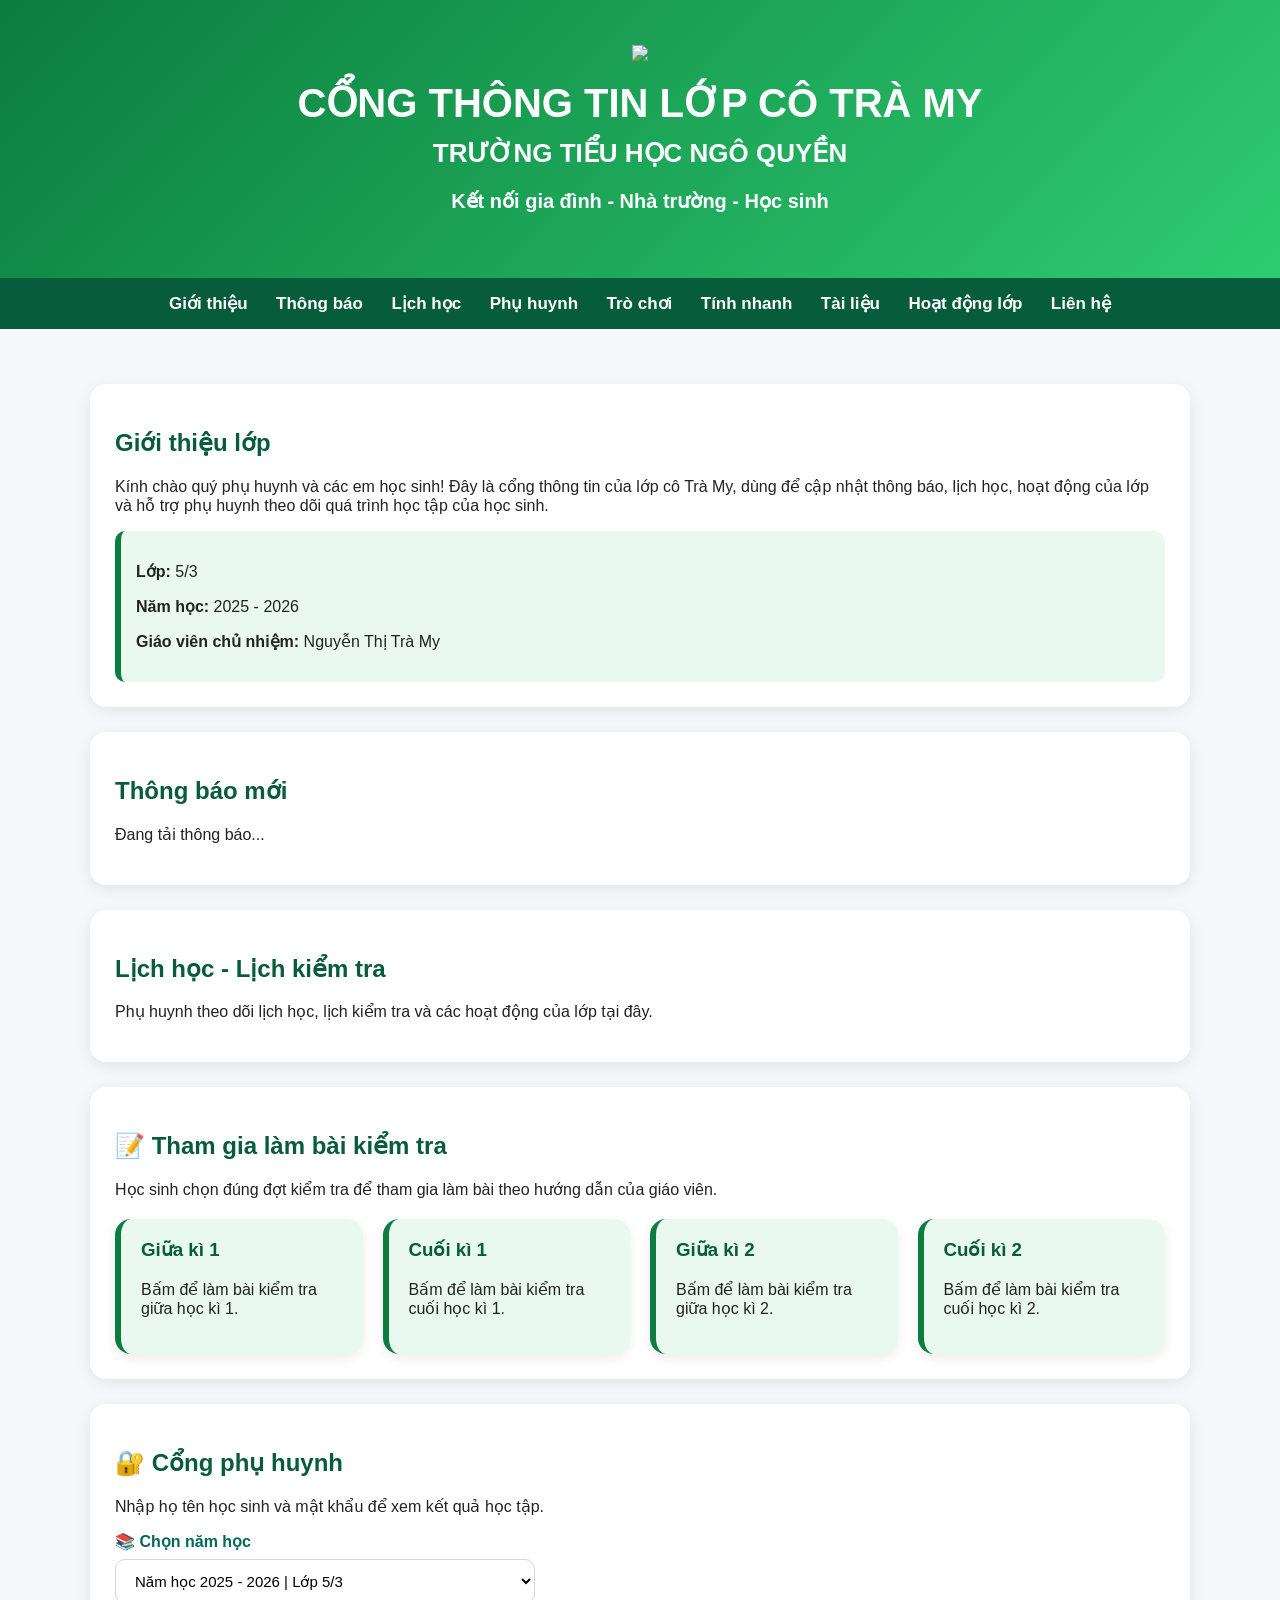
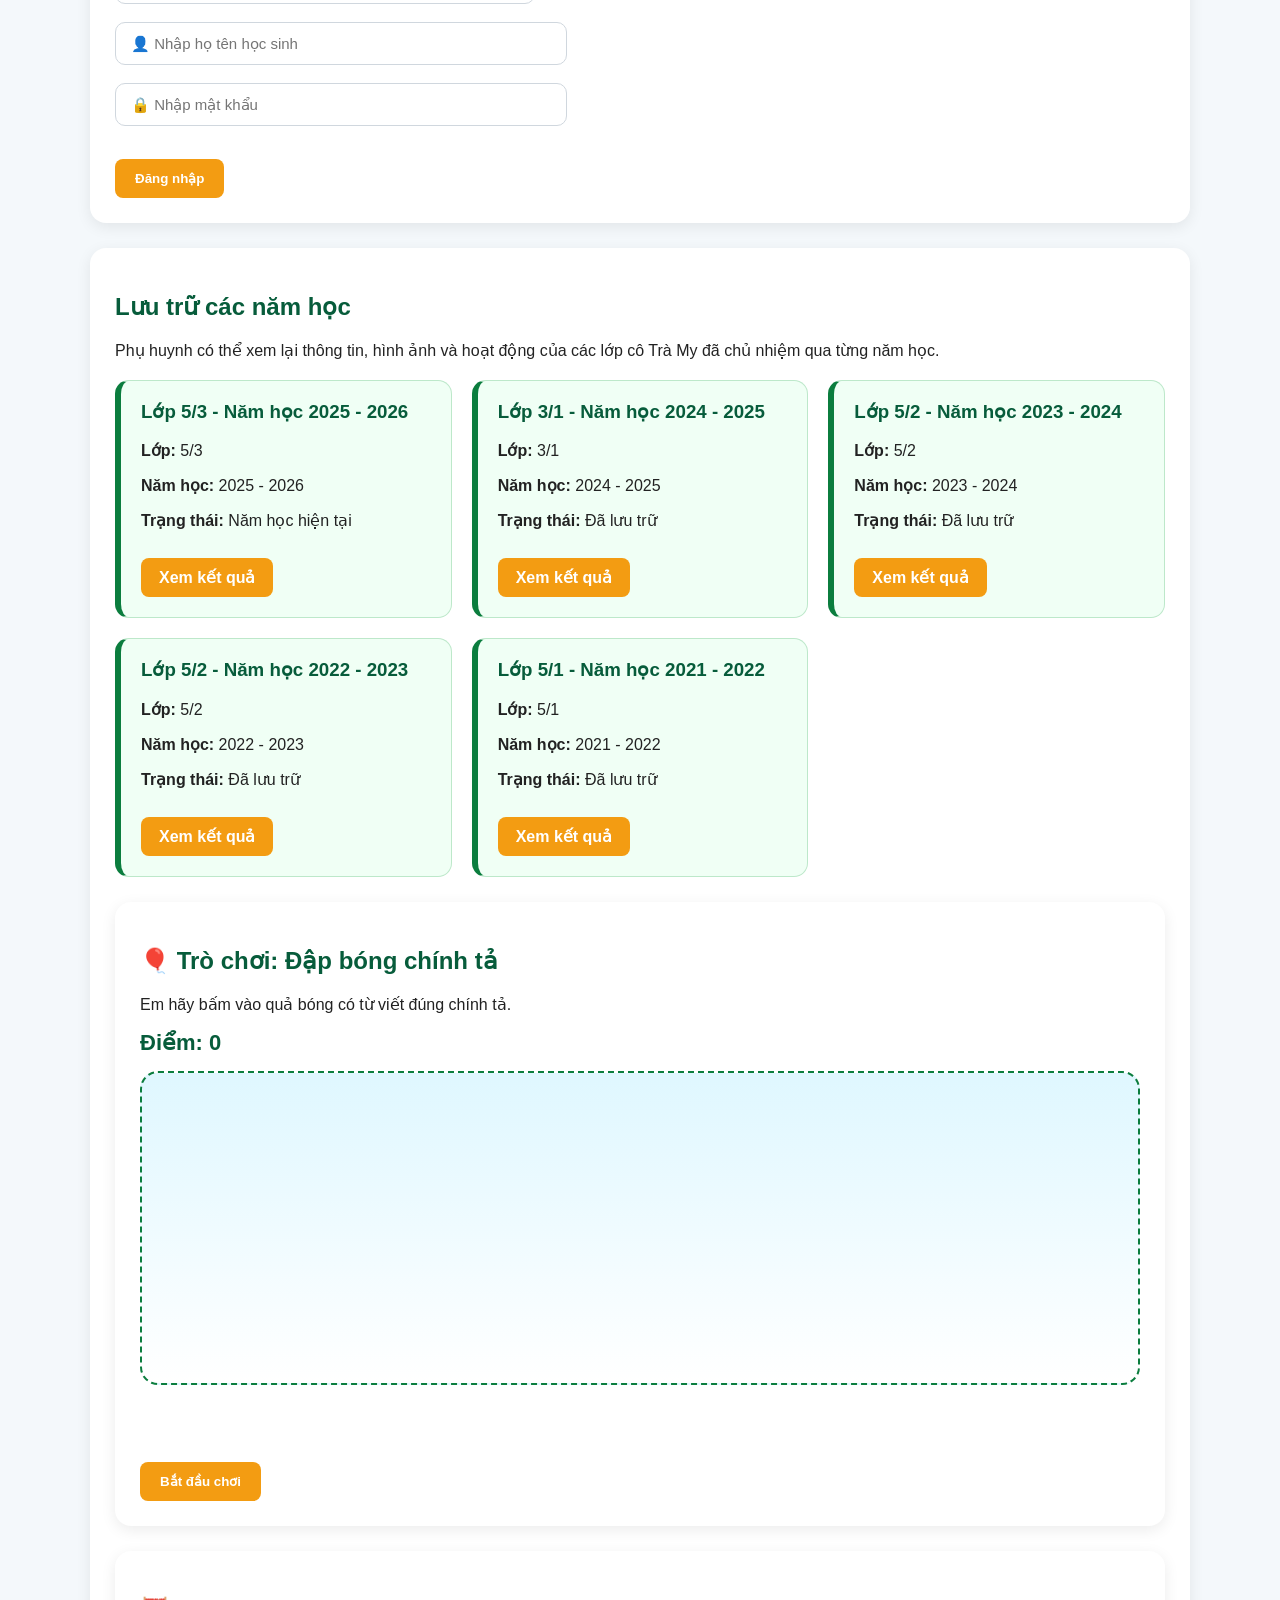
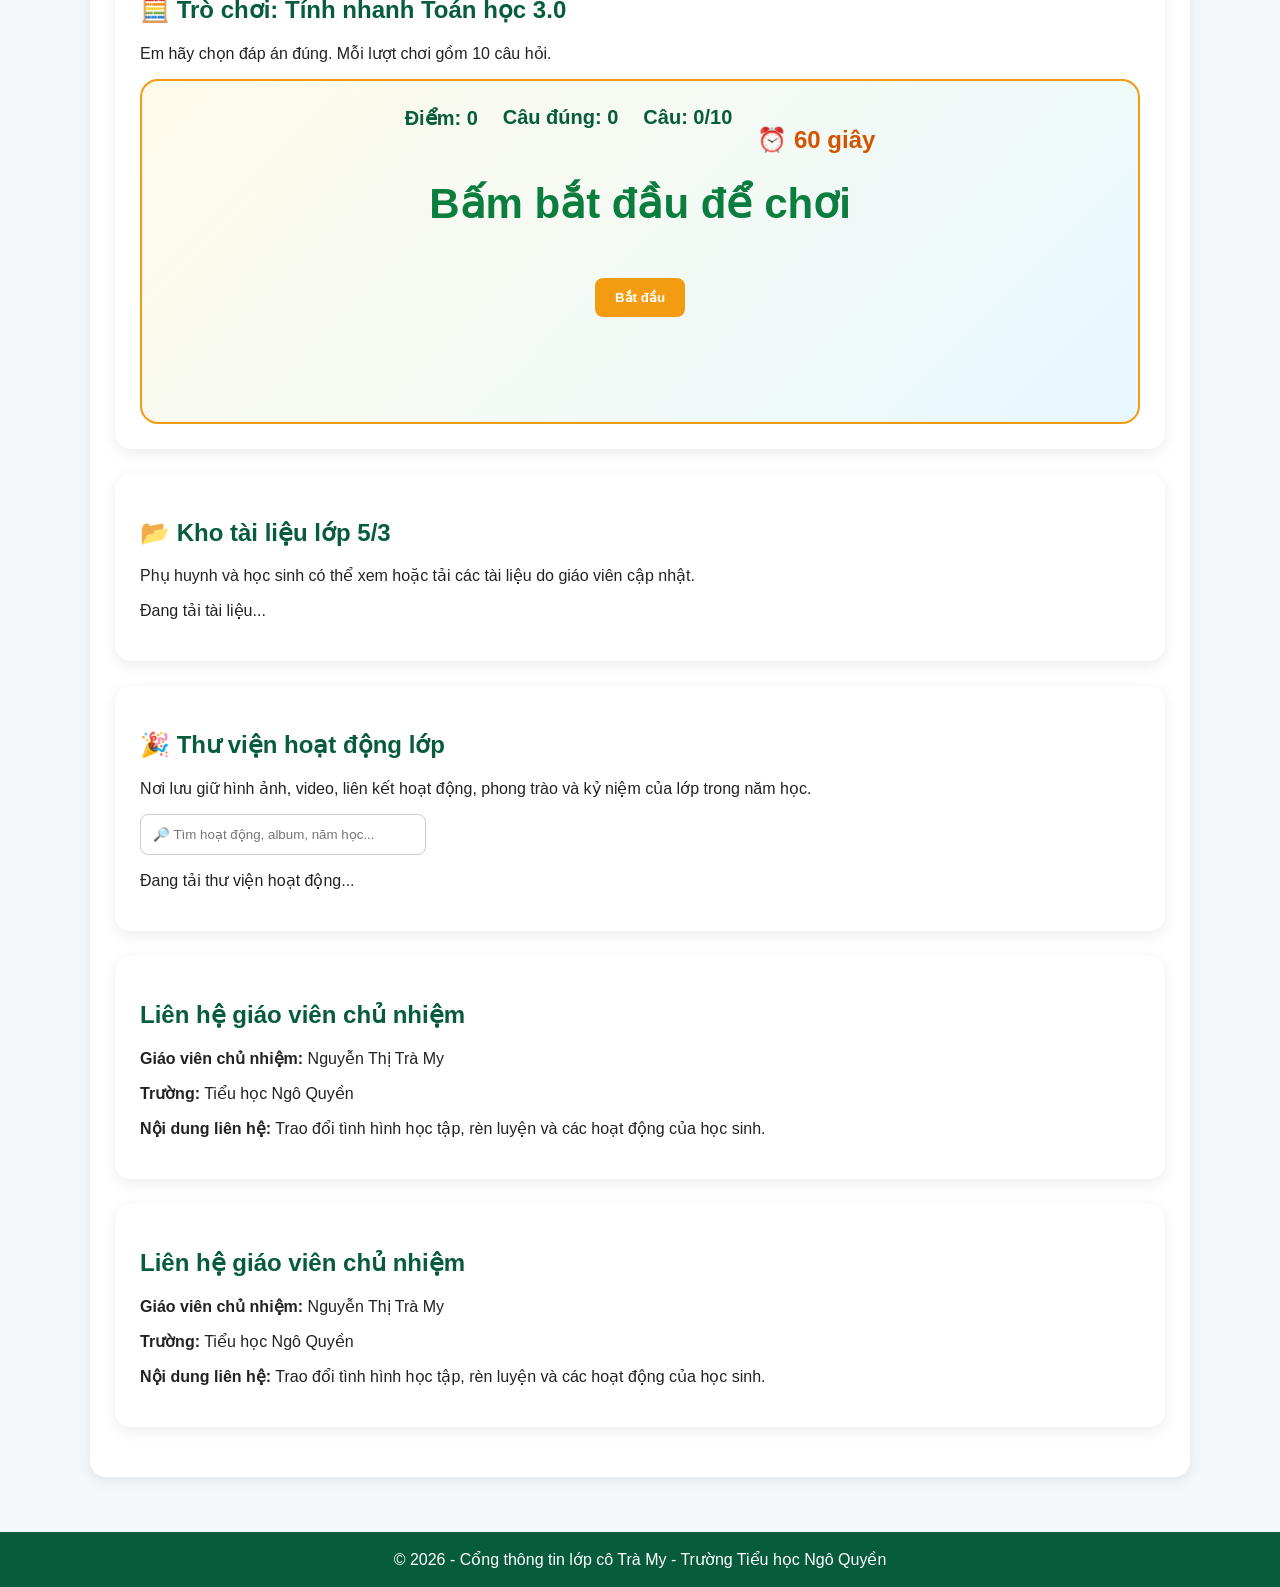
==== commit 3b1084ee: "Update index.html" ====
--- a/index.html
+++ b/index.html
@@ -185,15 +185,28 @@
 </section>
 <section id="thuvien" class="box">
   <h2>🎉 Thư viện hoạt động lớp</h2>
-  <p>Nơi lưu giữ hình ảnh, video, đường link hoạt động, phong trào và kỷ niệm của lớp theo từng năm học.</p>
-
-  <div class="activity-filter">
-    <input id="timHoatDong" class="input-box" placeholder="🔎 Tìm hoạt động, album, năm học..." oninput="locHoatDongV6()">
-  </div>
+  <p>Nơi lưu giữ hình ảnh, video, liên kết hoạt động, phong trào và kỷ niệm của lớp trong năm học.</p>
+
+  <input
+    type="text"
+    id="timKiemThuVien"
+    placeholder="🔎 Tìm hoạt động, album, năm học..."
+    class="search-input"
+  >
 
   <div id="danhSachAnh">
     <p>Đang tải thư viện hoạt động...</p>
   </div>
+</section>
+
+<section id="lienhe" class="box">
+  <h2>Liên hệ giáo viên chủ nhiệm</h2>
+
+  <p><b>Giáo viên chủ nhiệm:</b> Nguyễn Thị Trà My</p>
+
+  <p><b>Trường:</b> Tiểu học Ngô Quyền</p>
+
+  <p><b>Nội dung liên hệ:</b> Trao đổi tình hình học tập, rèn luyện và các hoạt động của học sinh.</p>
 </section>
 
 <section id="lienhe" class="box">
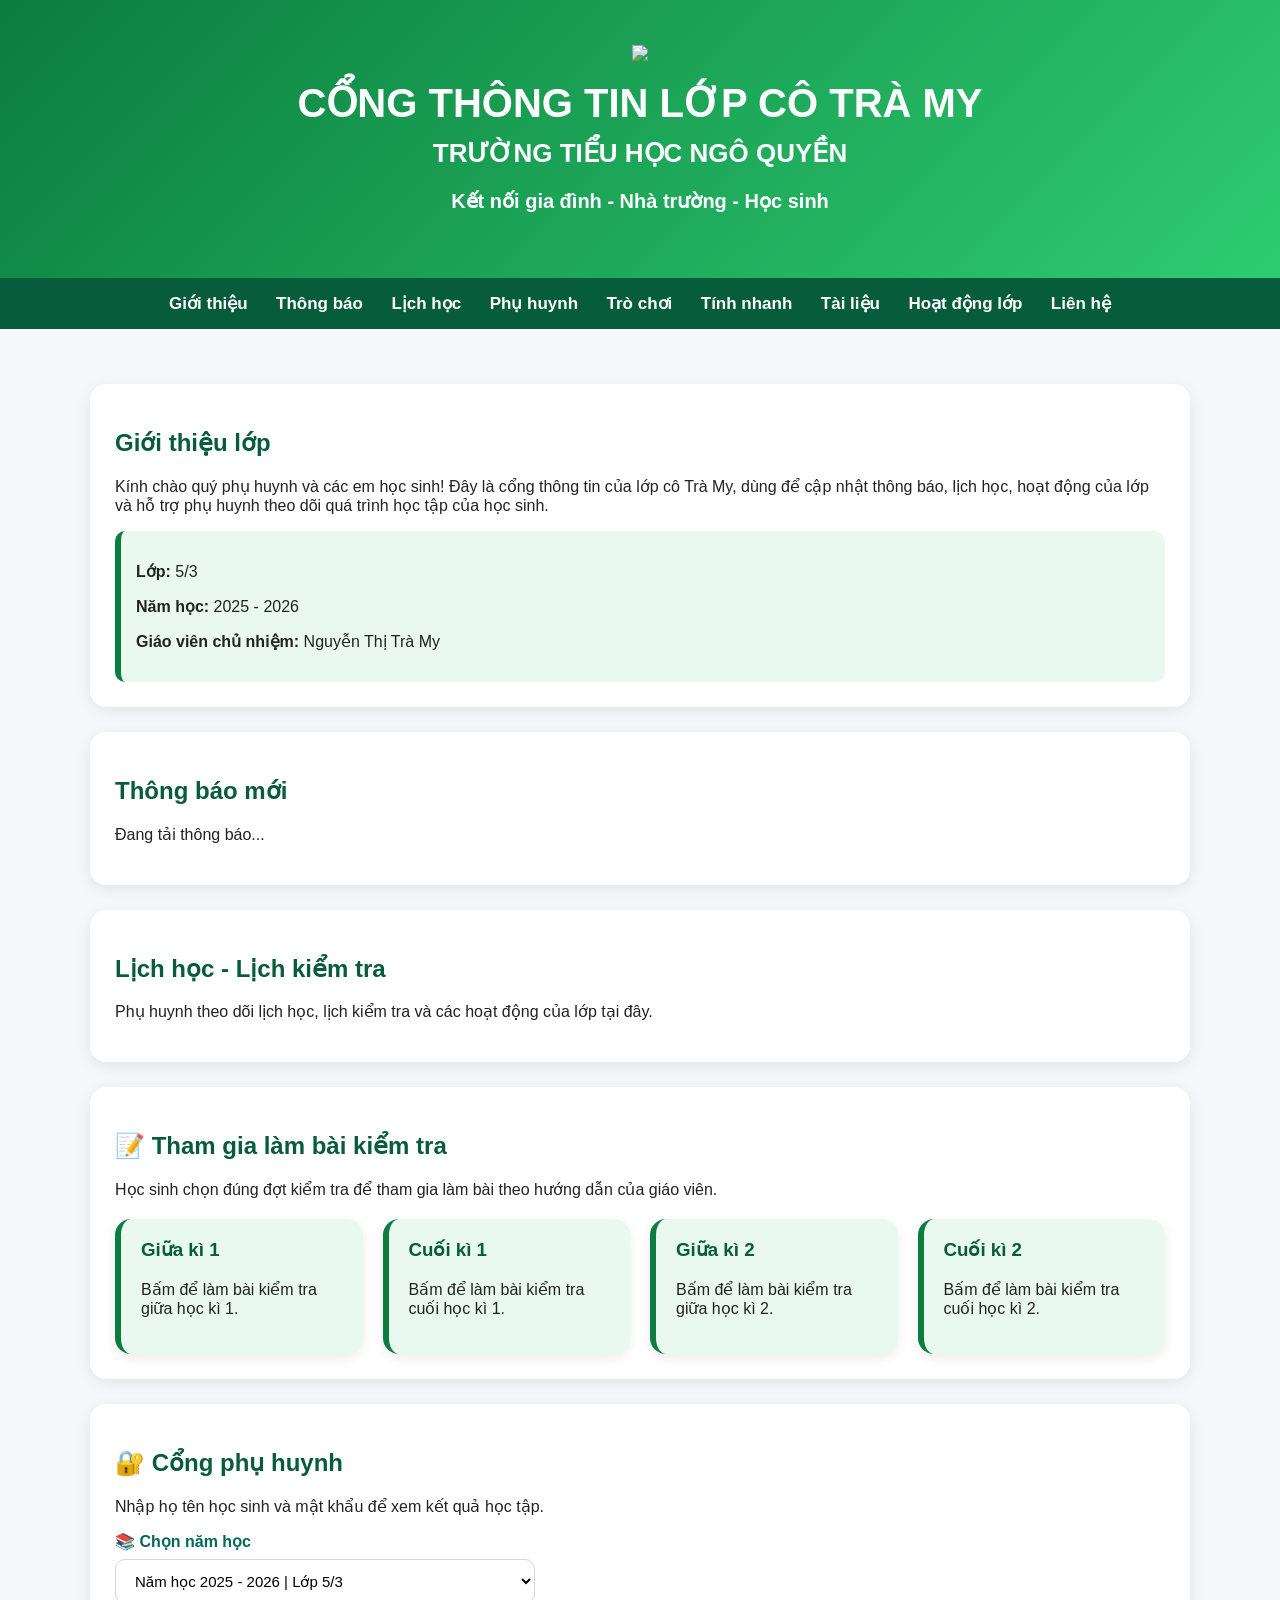
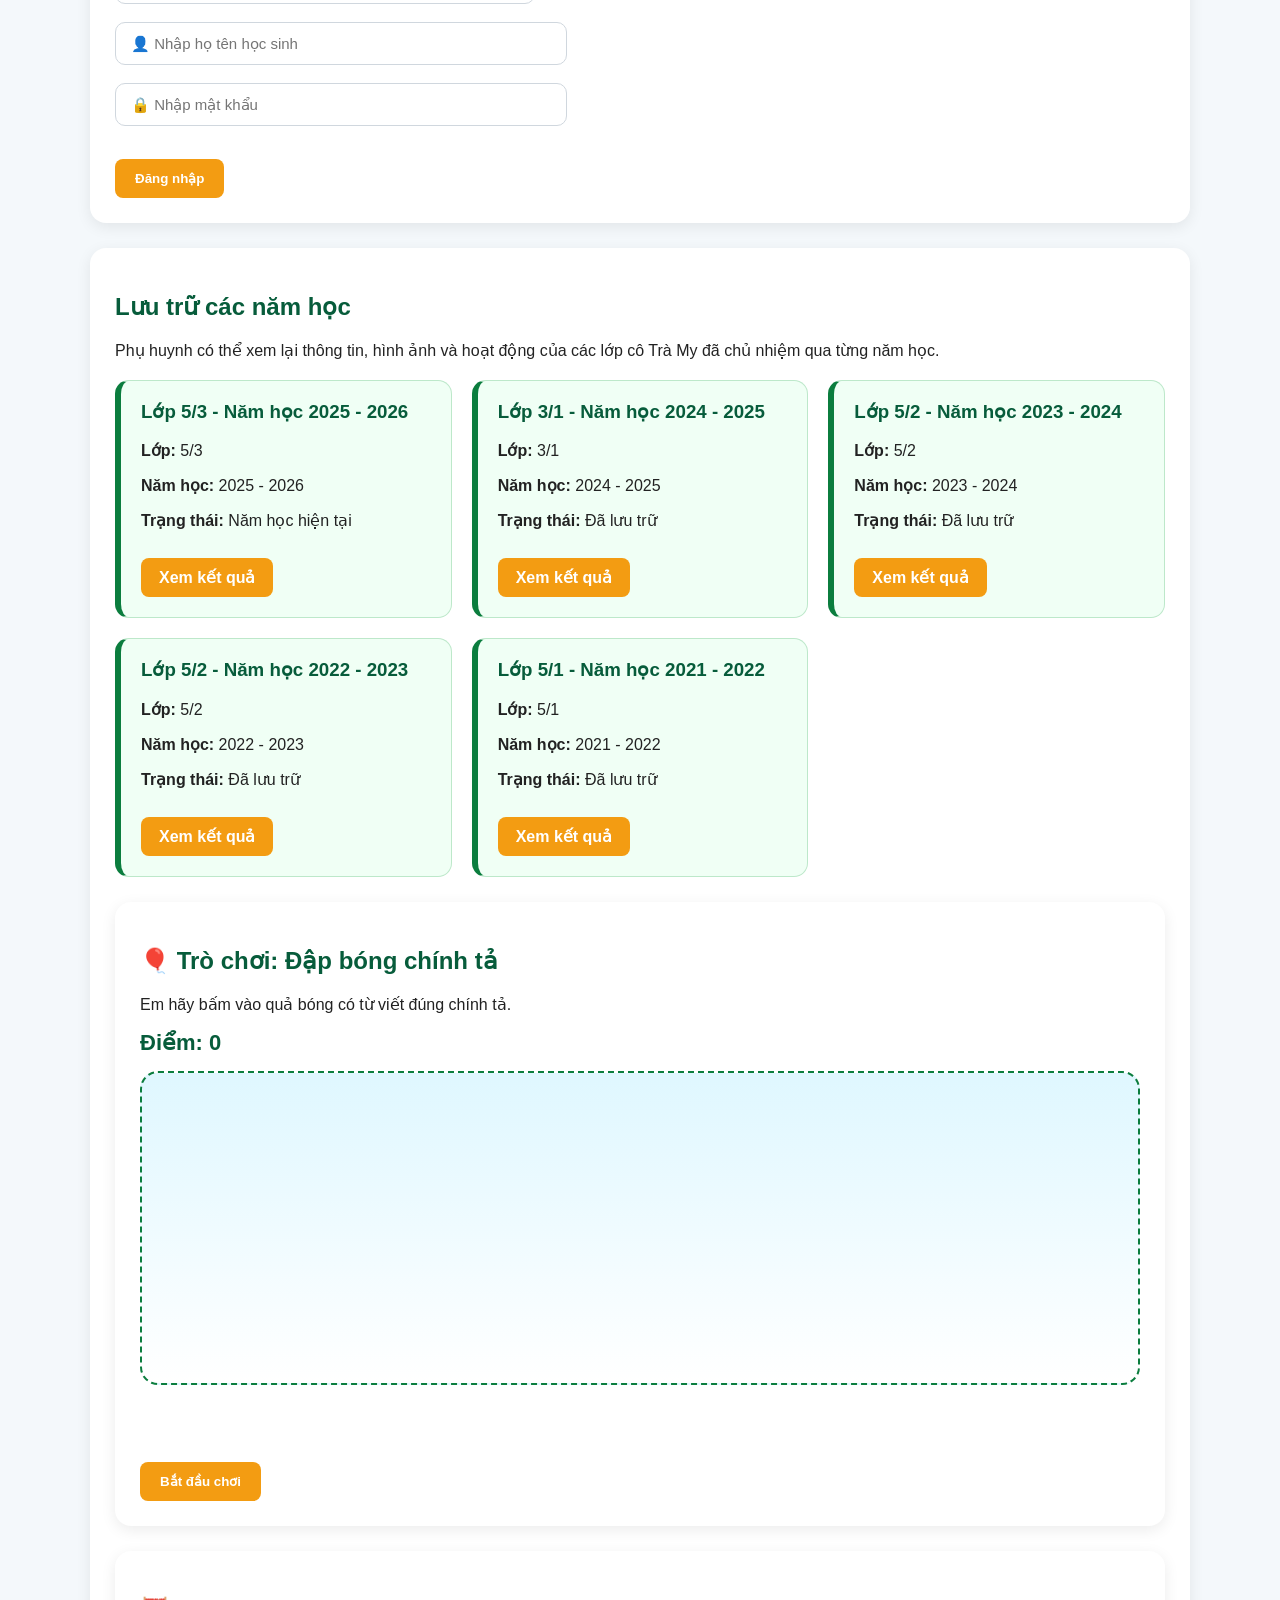
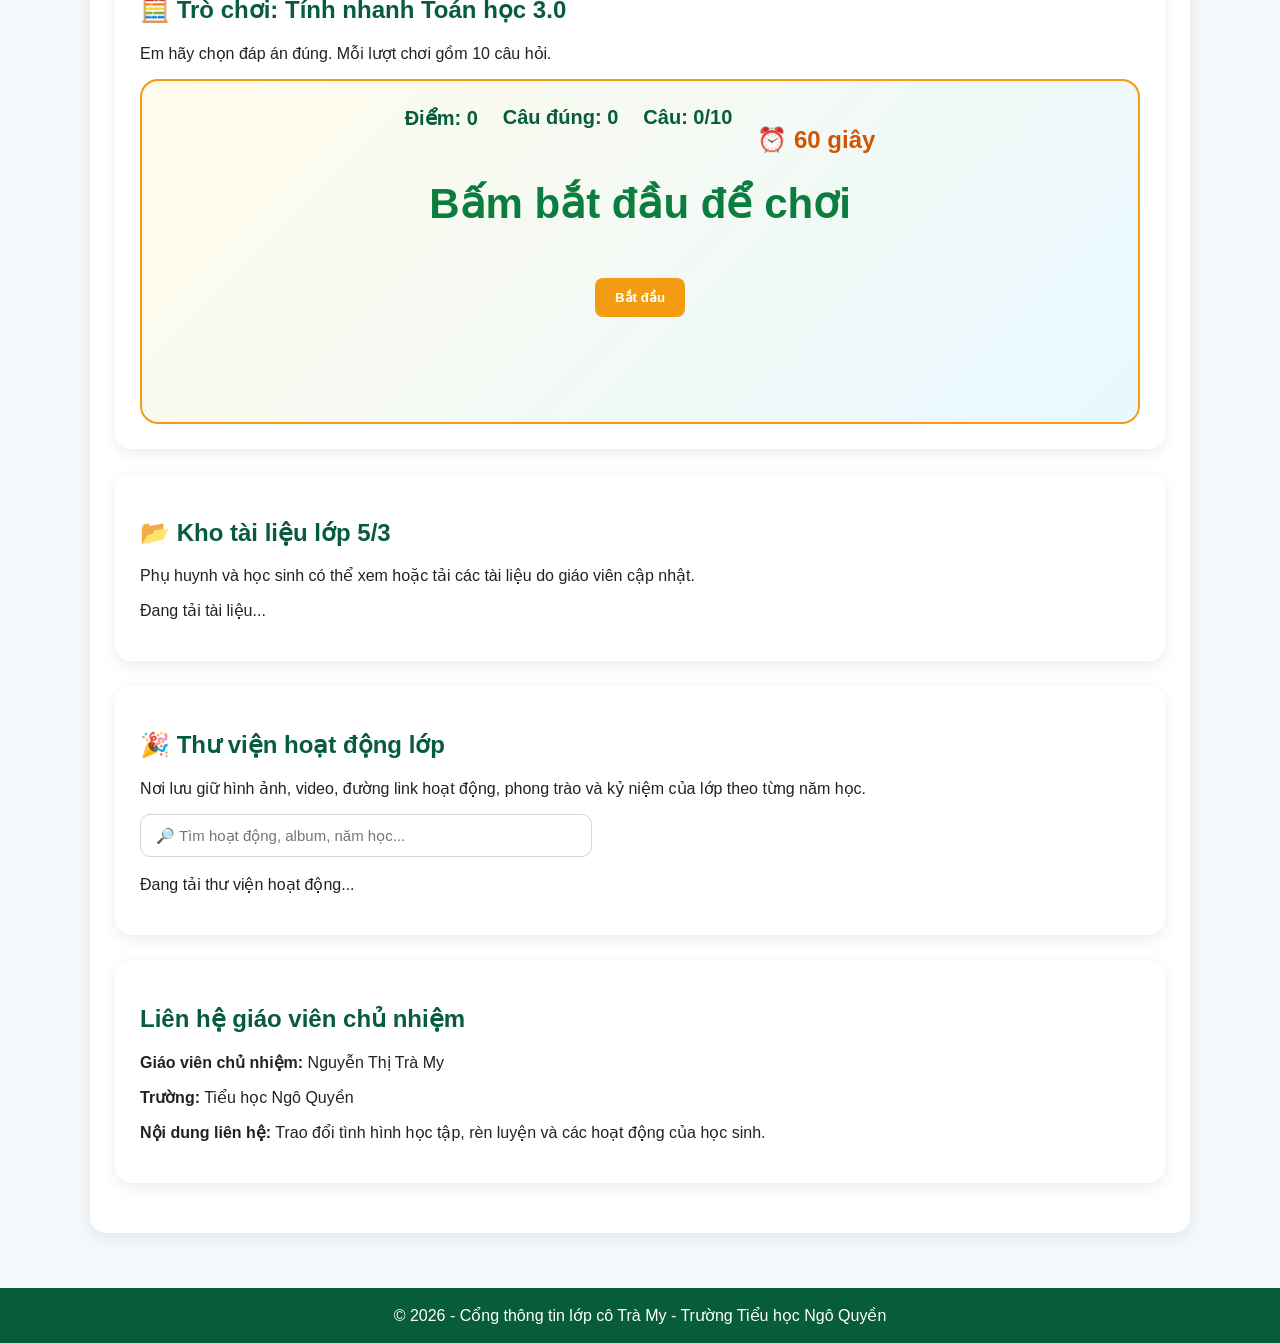
==== commit 466e19dc: "Add files via upload" ====
--- a/index.html
+++ b/index.html
@@ -185,28 +185,15 @@
 </section>
 <section id="thuvien" class="box">
   <h2>🎉 Thư viện hoạt động lớp</h2>
-  <p>Nơi lưu giữ hình ảnh, video, liên kết hoạt động, phong trào và kỷ niệm của lớp trong năm học.</p>
-
-  <input
-    type="text"
-    id="timKiemThuVien"
-    placeholder="🔎 Tìm hoạt động, album, năm học..."
-    class="search-input"
-  >
+  <p>Nơi lưu giữ hình ảnh, video, đường link hoạt động, phong trào và kỷ niệm của lớp theo từng năm học.</p>
+
+  <div class="activity-filter">
+    <input id="timHoatDong" class="input-box" placeholder="🔎 Tìm hoạt động, album, năm học..." oninput="locHoatDongV63()">
+  </div>
 
   <div id="danhSachAnh">
     <p>Đang tải thư viện hoạt động...</p>
   </div>
-</section>
-
-<section id="lienhe" class="box">
-  <h2>Liên hệ giáo viên chủ nhiệm</h2>
-
-  <p><b>Giáo viên chủ nhiệm:</b> Nguyễn Thị Trà My</p>
-
-  <p><b>Trường:</b> Tiểu học Ngô Quyền</p>
-
-  <p><b>Nội dung liên hệ:</b> Trao đổi tình hình học tập, rèn luyện và các hoạt động của học sinh.</p>
 </section>
 
 <section id="lienhe" class="box">
--- a/style.css
+++ b/style.css
@@ -745,3 +745,112 @@
     max-height:260px !important;
   }
 }
+
+
+/* =====================================================
+   ADMIN 6.3 - GALLERY CHUYÊN NGHIỆP, ỔN ĐỊNH
+   Dùng cho Thư viện hoạt động lớp: ảnh + video YouTube + link.
+   ===================================================== */
+.gallery63-grid{
+  display:grid;
+  grid-template-columns:repeat(auto-fill,minmax(250px,1fr));
+  gap:18px;
+  margin-top:18px;
+}
+.gallery63-card{
+  background:#ffffff;
+  border:1px solid #d1fae5;
+  border-radius:18px;
+  overflow:hidden;
+  box-shadow:0 8px 22px rgba(0,0,0,.08);
+}
+.gallery-thumb{
+  width:100%;
+  height:230px;
+  background:#e5e7eb;
+  overflow:hidden;
+  position:relative;
+  cursor:pointer;
+}
+.gallery-thumb img{
+  width:100%;
+  height:100%;
+  object-fit:cover;
+  display:block;
+  transition:transform .25s ease;
+}
+.gallery-thumb:hover img{ transform:scale(1.04); }
+.video-thumb{ background:#000; }
+.play-icon{
+  position:absolute;
+  inset:0;
+  display:flex;
+  align-items:center;
+  justify-content:center;
+  font-size:52px;
+  color:white;
+  text-shadow:0 3px 12px rgba(0,0,0,.7);
+  background:rgba(0,0,0,.18);
+}
+.gallery-video{
+  width:100%;
+  height:230px;
+  object-fit:cover;
+  background:#000;
+  display:block;
+}
+.gallery-link{
+  height:230px;
+  display:flex;
+  align-items:center;
+  justify-content:center;
+  background:linear-gradient(135deg,#ecfdf5,#d1fae5);
+}
+.gallery-link a{
+  background:#059669;
+  color:#fff;
+  text-decoration:none;
+  padding:12px 18px;
+  border-radius:12px;
+  font-weight:700;
+}
+.gallery63-body{ padding:14px; }
+.gallery63-body h3{ margin:0 0 8px; color:#065f46; font-size:18px; }
+.gallery63-body p{ margin:6px 0; }
+.gallery63-meta{ display:flex; flex-wrap:wrap; gap:6px; margin-top:10px; }
+.gallery63-meta span{ background:#dcfce7; color:#065f46; padding:5px 8px; border-radius:999px; font-size:12px; font-weight:600; }
+#lightboxV63{
+  position:fixed;
+  inset:0;
+  background:rgba(0,0,0,.86);
+  z-index:9999;
+  display:none;
+  align-items:center;
+  justify-content:center;
+  padding:24px;
+}
+#lightboxV63.show{ display:flex; }
+#lightboxV63 .lb-content{ max-width:92vw; max-height:88vh; text-align:center; color:#fff; }
+#lightboxV63 .lb-content img{ max-width:92vw; max-height:78vh; border-radius:16px; box-shadow:0 10px 30px rgba(0,0,0,.45); }
+#lightboxV63 .lb-video{ width:85vw; max-width:980px; height:55vw; max-height:560px; border-radius:16px; background:#000; }
+.lb-caption{ margin-top:10px; font-size:16px; }
+.lb-close,.lb-prev,.lb-next{
+  position:absolute;
+  border:0;
+  background:rgba(255,255,255,.18);
+  color:white;
+  cursor:pointer;
+  border-radius:999px;
+  font-weight:700;
+}
+.lb-close{ top:18px; right:22px; width:44px; height:44px; font-size:32px; line-height:40px; }
+.lb-prev,.lb-next{ top:50%; transform:translateY(-50%); width:54px; height:54px; font-size:44px; line-height:44px; }
+.lb-prev{ left:22px; }
+.lb-next{ right:22px; }
+.lb-close:hover,.lb-prev:hover,.lb-next:hover{ background:rgba(255,255,255,.32); }
+@media(max-width:768px){
+  .gallery63-grid{ grid-template-columns:1fr; }
+  .gallery-thumb,.gallery-video,.gallery-link{ height:220px; }
+  #lightboxV63 .lb-video{ width:92vw; height:52vw; }
+  .lb-prev,.lb-next{ width:42px; height:42px; font-size:34px; }
+}
